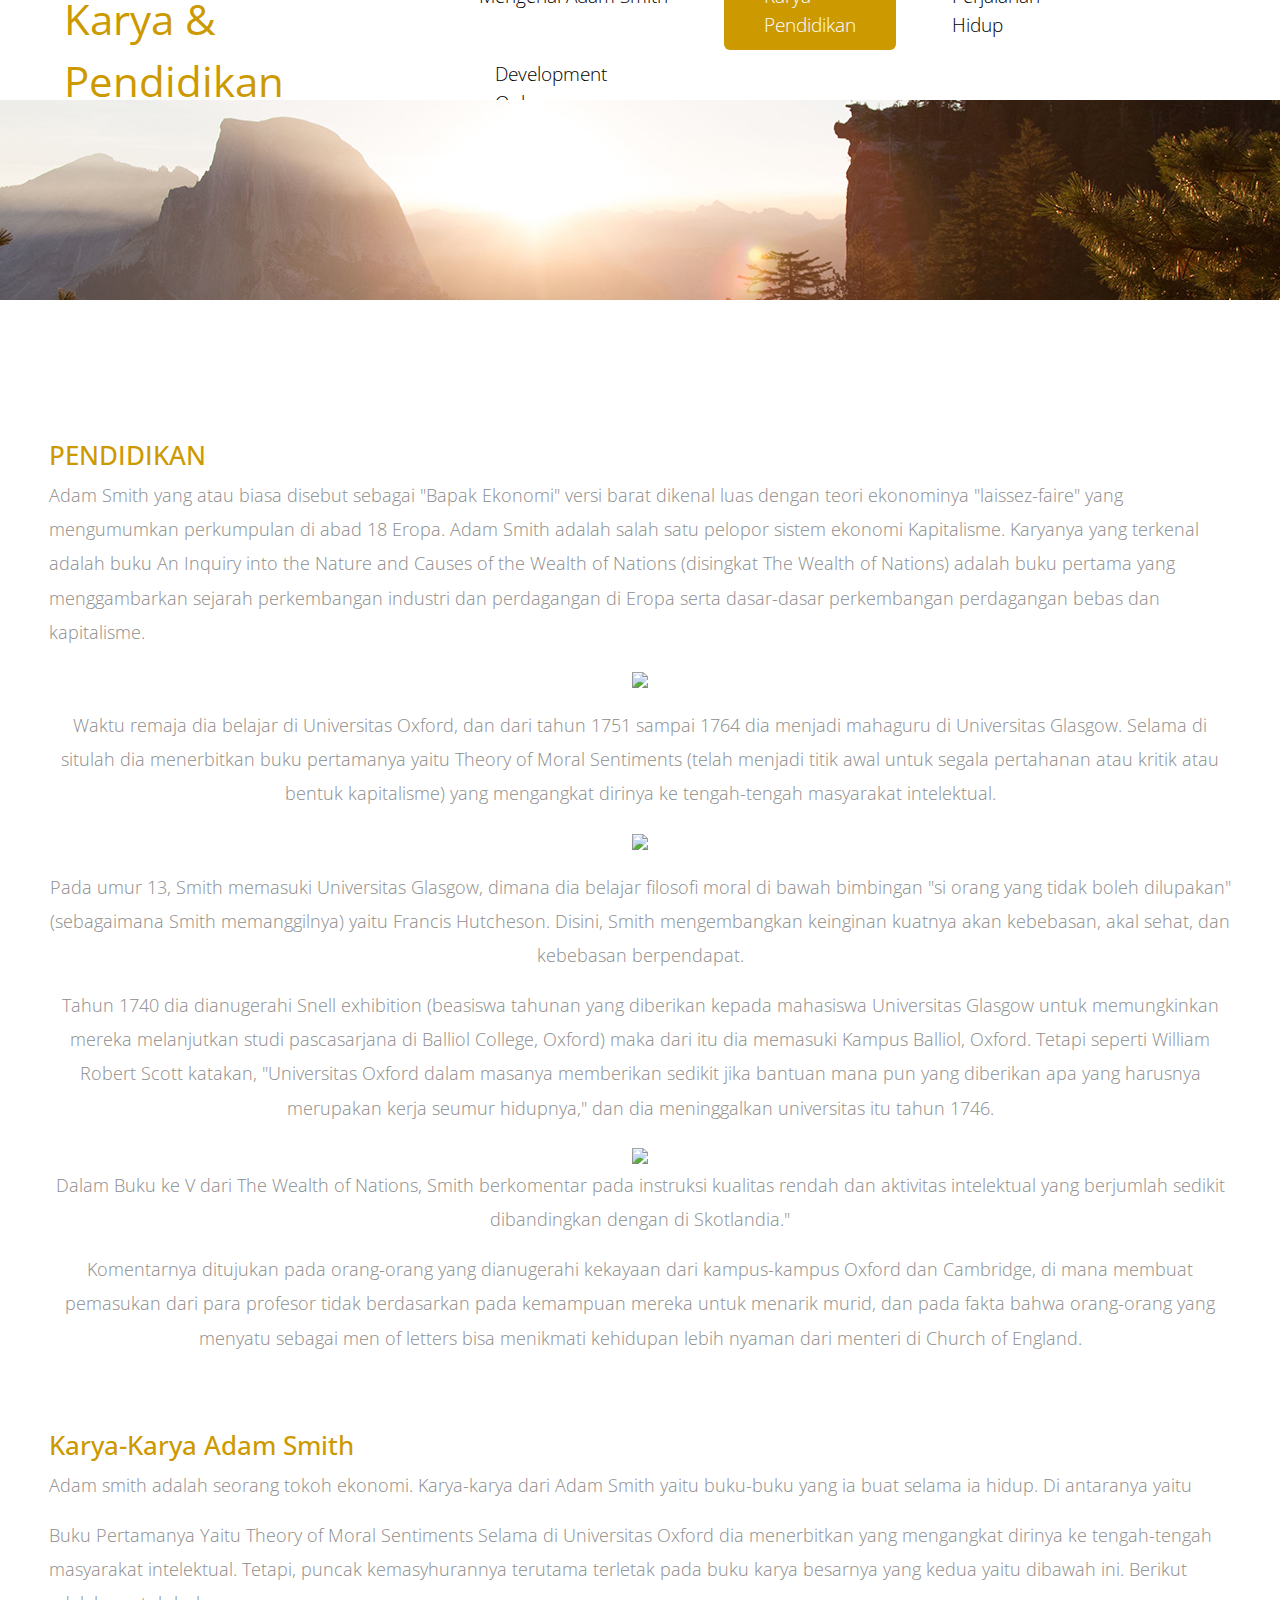
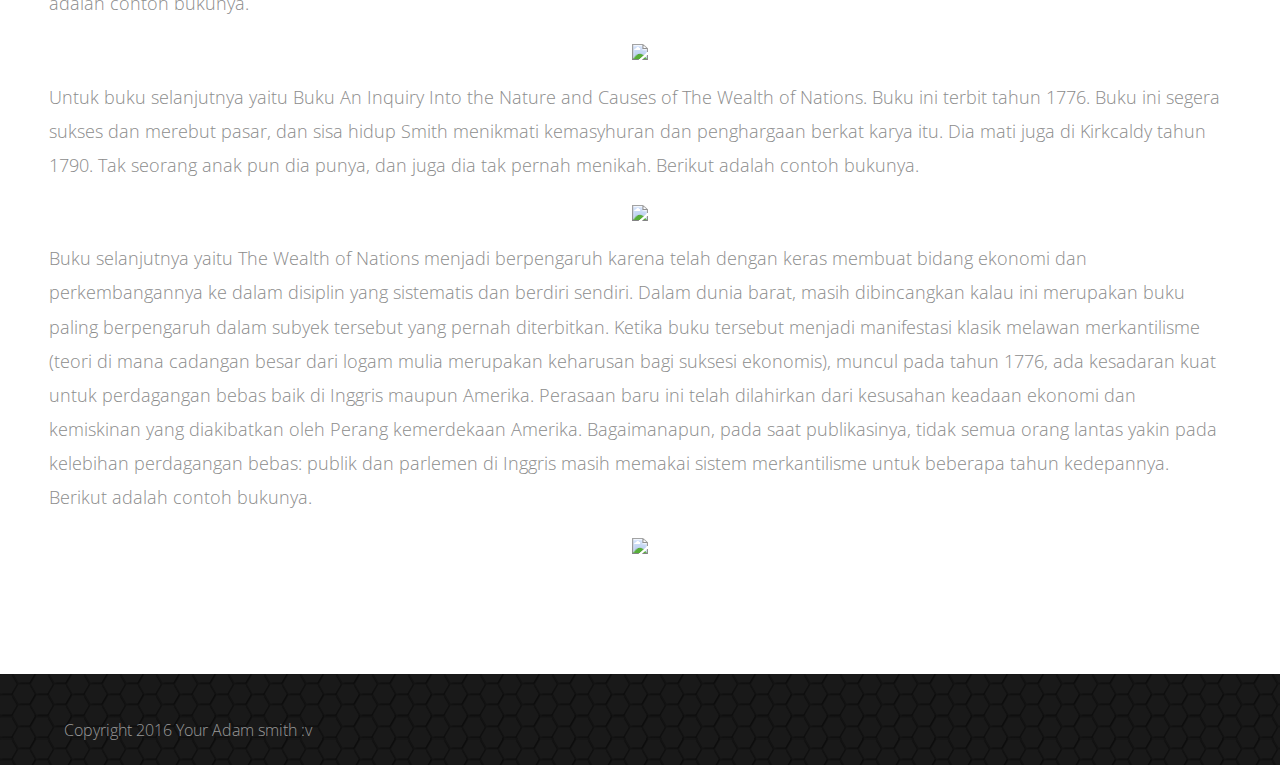
==== about.html @ 4d92d303 "Update about.html" ====
﻿<!DOCTYPE html>
<html>
<head>
    <meta charset="utf-8">
    <meta http-equiv="X-UA-Compatible" content="IE=edge">
    <meta name="viewport" content="width=device-width, initial-scale=1">

    <title>Adam Smith - Karya Pendidikan </title>
<!--
Classic Template
http://www.templatemo.com/tm-488-classic
-->
    <!-- load stylesheets -->
    <link rel="stylesheet" href="https://fonts.googleapis.com/css?family=Open+Sans:300,400">  <!-- Google web font "Open Sans" -->
    <link rel="stylesheet" href="css/bootstrap.min.css">                                      <!-- Bootstrap style -->
    <link rel="stylesheet" href="css/templatemo-style.css">                                   <!-- Templatemo style -->

    <!-- HTML5 shim and Respond.js for IE8 support of HTML5 elements and media queries -->
    <!-- WARNING: Respond.js doesn't work if you view the page via file:// -->
        <!--[if lt IE 9]>
          <script src="https://oss.maxcdn.com/html5shiv/3.7.2/html5shiv.min.js"></script>
          <script src="https://oss.maxcdn.com/respond/1.4.2/respond.min.js"></script>
          <![endif]-->
</head>

    <body>
       
        <div class="tm-header">
            <div class="container-fluid">
                <div class="tm-header-inner">
                    <a href="#" class="navbar-brand tm-site-name">Karya & Pendidikan</a>
                    
                    <!-- navbar -->
                    <nav class="navbar tm-main-nav">

                        <button class="navbar-toggler hidden-md-up" type="button" data-toggle="collapse" data-target="#tmNavbar">
                            &#9776;
                        </button>
                        
                        <div class="collapse navbar-toggleable-sm" id="tmNavbar">
                            <ul class="nav navbar-nav">
                                <li class="nav-item">
                                    <a href="index.html" class="nav-link">Mengenal Adam Smith</a>
                                </li>
                                <li class="nav-item active">
                                    <a href="about.html" class="nav-link">Karya <br> Pendidikan</a>
                                </li>
                                <li class="nav-item">
                                    <a href="blog.html" class="nav-link">Perjalanan <br> Hidup</a>
                                </li>
                                <li class="nav-item">
                                    <a href="contact.html" class="nav-link">Development <br> Only</a>
                                </li>
                            </ul>                        
                        </div>
                        
                    </nav>  

                </div>                                  
            </div>            
        </div>

        <div class="tm-about-img-container">
            
        </div>

        <section class="tm-section">
            <div class="container-fluid">
                <div class="row tm-2-rows-sm-swap">
                    <div class="col-xs-12 col-sm-12 col-md-4 col-lg-3 col-xl-3 tm-2-rows-sm-down-2">
                        
                        

                    </div>

                    <div class="row tm-margin-t-mid">
			 <div class="col-xs-12">
                        <h3 class="tm-gold-text">PENDIDIKAN</h3>
                        <p> Adam Smith yang atau biasa disebut sebagai "Bapak Ekonomi" versi barat dikenal luas dengan teori ekonominya "laissez-faire" yang mengumumkan perkumpulan di abad 18 Eropa. Adam Smith adalah salah satu pelopor sistem ekonomi Kapitalisme. Karyanya yang terkenal adalah buku An Inquiry into the Nature and Causes of the Wealth of Nations (disingkat The Wealth of Nations) adalah buku pertama yang menggambarkan sejarah perkembangan industri dan perdagangan di Eropa serta dasar-dasar perkembangan perdagangan bebas dan kapitalisme.
	<p><center><img src="https://images-na.ssl-images-amazon.com/images/I/519BQXYDX7L._SX316_BO1,204,203,200_.jpg" widht="350" height="350" /></p>
  <p> Waktu remaja dia belajar di Universitas Oxford, dan dari tahun 1751 sampai 1764 dia menjadi mahaguru di Universitas Glasgow. Selama di situlah dia menerbitkan buku pertamanya yaitu Theory of Moral Sentiments (telah menjadi titik awal untuk segala pertahanan atau kritik atau bentuk kapitalisme) yang mengangkat dirinya ke tengah-tengah masyarakat intelektual. </p>
	<p><center><img src="http://www.daftarperguruantinggi.com/wp-content/uploads/2018/06/Oxfordd.jpg" widht="350" height="350" /></p>
  <p>Pada umur 13, Smith memasuki Universitas Glasgow, dimana dia belajar filosofi moral di bawah bimbingan "si orang yang tidak boleh dilupakan" (sebagaimana Smith memanggilnya) yaitu Francis Hutcheson. Disini, Smith mengembangkan keinginan kuatnya akan kebebasan, akal sehat, dan kebebasan berpendapat.</p>

  <p>Tahun 1740 dia dianugerahi Snell exhibition (beasiswa tahunan yang diberikan kepada mahasiswa Universitas Glasgow untuk memungkinkan mereka melanjutkan studi pascasarjana di Balliol College, Oxford) maka dari itu dia memasuki Kampus Balliol, Oxford. Tetapi seperti William Robert Scott katakan, "Universitas Oxford dalam masanya memberikan sedikit jika bantuan mana pun yang diberikan apa yang harusnya merupakan kerja seumur hidupnya," dan dia meninggalkan universitas itu tahun 1746.</p>
	<p><center><img src="https://konsultanstudi.files.wordpress.com/2014/11/university_glasgow1.jpg" widht="350" height="350" />
  <p>Dalam Buku ke V dari The Wealth of Nations, Smith berkomentar pada instruksi kualitas rendah dan aktivitas intelektual yang berjumlah sedikit dibandingkan dengan di Skotlandia." </p>

  <p> Komentarnya ditujukan pada orang-orang yang dianugerahi kekayaan dari kampus-kampus Oxford dan Cambridge, di mana membuat pemasukan dari para profesor tidak berdasarkan pada kemampuan mereka untuk menarik murid, dan pada fakta bahwa orang-orang yang menyatu sebagai men of letters bisa menikmati kehidupan lebih nyaman dari menteri di Church of England. </p>
  
                    </div>
                </div>
                
                <div class="row tm-margin-t-mid">
                    <div class="col-xs-12">
                        <h3 class="tm-gold-text">Karya-Karya Adam Smith</h3>
                        <p> Adam smith adalah seorang tokoh ekonomi. Karya-karya dari Adam Smith yaitu buku-buku yang ia buat selama ia hidup. Di antaranya yaitu</p>
                        <p>Buku Pertamanya Yaitu Theory of Moral Sentiments Selama di Universitas Oxford dia menerbitkan yang mengangkat dirinya ke tengah-tengah masyarakat intelektual. Tetapi, puncak kemasyhurannya terutama terletak pada buku karya besarnya yang kedua yaitu dibawah ini.
                         Berikut adalah contoh bukunya. <center><img src="https://raw.githubusercontent.com/SMAKBO/tugas-labkom-2019-xi-4-adam-smith/master/Theory%20of%20Moral%20Sentiments.jpg" widht="350" height="350" /></center> </p>
                        <p> Untuk buku selanjutnya yaitu Buku An Inquiry Into the Nature and Causes of The Wealth of Nations. Buku ini terbit tahun 1776. Buku ini segera sukses dan merebut pasar, dan sisa hidup Smith menikmati kemasyhuran dan penghargaan berkat karya itu. 
                            Dia mati juga di Kirkcaldy tahun 1790. Tak seorang anak pun dia punya, dan juga dia tak pernah menikah.  Berikut adalah contoh bukunya.
				<center><a href="http://www.gutenberg.org/files/3300/3300-h/3300-h.htm"><img src="https://github.com/SMAKBO/tugas-labkom-2019-xi-4-adam-smith/blob/master/aninquiry.jpg?raw=true" widht="350" height="350" /></a></center> </p>
			<p> Buku selanjutnya yaitu The Wealth of Nations menjadi berpengaruh karena telah dengan keras membuat bidang ekonomi dan perkembangannya ke dalam disiplin yang sistematis dan berdiri sendiri. Dalam dunia barat, masih dibincangkan kalau ini merupakan buku paling 
			berpengaruh dalam subyek tersebut yang pernah diterbitkan. Ketika buku tersebut menjadi manifestasi klasik melawan merkantilisme (teori di mana cadangan besar dari logam mulia merupakan keharusan bagi suksesi ekonomis), muncul pada tahun 1776, ada kesadaran
			kuat untuk perdagangan bebas baik di Inggris maupun Amerika. Perasaan baru ini telah dilahirkan dari kesusahan keadaan ekonomi dan kemiskinan yang diakibatkan oleh Perang kemerdekaan Amerika. Bagaimanapun, pada saat publikasinya, tidak semua orang lantas yakin 
			pada kelebihan perdagangan bebas: publik dan parlemen di Inggris masih memakai sistem merkantilisme untuk beberapa tahun kedepannya. Berikut adalah contoh bukunya.
                        <center><a href="http://www.gutenberg.org/files/3300/3300-h/3300-h.htm"><img src="https://github.com/SMAKBO/tugas-labkom-2019-xi-4-adam-smith/blob/master/The%20wealth%20of%20nations.jpg?raw=true" widht="350" height="350" /></a></center> </p>
				
                        
                    </div>
                </div>

                

                

            </div>
        </section>
        
        <footer class="tm-footer">
            <div class="container-fluid">
                <div class="row">
                    
                    <div class="col-xs-12 col-sm-6 col-md-6 col-lg-3 col-xl-3">
                        
                        <div class="tm-footer-content-box">
                            
                        </div>
                                                
                    </div>

                    <div class="col-xs-12 col-sm-6 col-md-6 col-lg-3 col-xl-3">
                        <div class="tm-footer-content-box tm-footer-links-container">
                        
                        

                        </div>
                        
                    </div>

                    <!-- Add the extra clearfix for only the required viewport 
                        http://stackoverflow.com/questions/24590222/bootstrap-3-grid-with-different-height-in-each-item-is-it-solvable-using-only
                    -->
                    <div class="clearfix hidden-lg-up"></div>
                                        
                </div>

                <div class="row">
                    <div class="col-xs-12 tm-copyright-col">
                        <p class="tm-copyright-text">Copyright 2016 Your Adam smith :v</p>
                    </div>
                </div>
            </div>
        </footer>

        <!-- load JS files -->
        <script src="js/jquery-1.11.3.min.js"></script>             <!-- jQuery (https://jquery.com/download/) -->
        <script src="https://www.atlasestateagents.co.uk/javascript/tether.min.js"></script> <!-- Tether for Bootstrap, http://stackoverflow.com/questions/34567939/how-to-fix-the-error-error-bootstrap-tooltips-require-tether-http-github-h --> 
        <script src="js/bootstrap.min.js"></script>                 <!-- Bootstrap (http://v4-alpha.getbootstrap.com/) -->
       
</body>
</html>
---- css/templatemo-style.css ----
/* 

Classic Template

http://www.templatemo.com/tm-488-classic

-----------------------------*/

body {
	color: #8c8c8c;
	font-family: 'Open Sans', Helvetica, Arial, sans-serif;
	font-size: 18px;
	font-weight: 300;
	overflow-x: hidden;
}

a, button { transition: all 0.3s ease; }
a:hover,
a:focus {
	text-decoration: none;
	outline: none;
}

h2 { font-size: 2.2rem; }
.tm-thin-font { font-weight: 300; }

.container-fluid {
	margin-left: auto;
	margin-right: auto;
	max-width: 1500px;
	overflow-x: hidden;
}

@media (max-width: 1390px) {
	.container-fluid {
		padding-left: 5%;
		padding-right: 5%;
	}
}

.tm-header-inner {
	display: -webkit-flex;
	display: -ms-flexbox;
	display: flex;
	-webkit-align-items: center;
	    -ms-flex-align: center;
	        align-items: center;
	-webkit-justify-content: space-between;
	    -ms-flex-pack: justify;
	        justify-content: space-between;
	height: 100px;
}

.tm-site-name {
	color: #cc9900;
	display: block;
	font-size: 2.6rem;
	font-weight: 400;
}

.tm-main-nav { font-size: 1.2rem; }

.navbar-nav .nav-link {
	border-radius: 6px;
	color: black;
	padding: 10px 40px;
}

.nav-item.active .nav-link,
.nav-link:hover,
.nav-link:focus {
	color: white;
	background-color: #cc9900;

}

.tm-gold-text { color: #cc9900; }

.tm-section {
	padding-top: 80px;
	padding-bottom: 100px;
}

.tm-home-img-container {
	background-image: url('../img/tm-home-img.jpg');
	background-size: auto;
	background-position: center;
	background-repeat: no-repeat;
	height: 500px;
}

.tm-about-img-container { background-image: url('../img/tm-about-img.jpg');	}
.tm-blog-img-container { background-image: url('../img/tm-blog-img.jpg'); }
.tm-contact-img-container { background-image: url('../img/tm-contact-img.jpg'); }

.tm-about-img-container,
.tm-blog-img-container,
.tm-contact-img-container {
	background-size: auto 200px;
	background-position: center;
	background-repeat: no-repeat;
	height: 200px;
}

.tm-title {
	margin-bottom: 1rem;
	line-height: 1.4;
}

.tm-subtitle {
	font-size: 1.4rem;
	max-width: 800px;
	margin: 0 auto 80px;
}

.tm-content-box {
	max-width: 310px;
	margin: 0 auto;
}

h3 { font-size: 1.65rem; }
h4 { 
	font-size: 1.4rem;
	line-height: 1.6;
}

.tm-btn {
	color: white;
	background-color: #cc9900;
	border: none;
	border-radius: 5px;
	display: inline-block;
	padding: 10px 30px;
}

.tm-btn:hover,
.tm-btn:focus {
	background-color: #906E09;
	color: white;
	outline: none;
}

.tm-btn-gray { background-color: #666666; }
.tm-btn-gray:hover,
.tm-btn-gray:focus {
	background-color: #515050;	
}

.tm-margin-b-15 { margin-bottom: 15px; }
.tm-margin-b-20 { margin-bottom: 20px; }
.tm-margin-b-30 { margin-bottom: 30px; }
.tm-margin-b-40 { margin-bottom: 40px; }
.tm-margin-t-big { margin-top: 90px; }
.tm-margin-t-mid { margin-top: 60px; }
.tm-margin-t-small { margin-top: 30px; }

.tm-text-link { 
	color: #006699; 
	line-height: 2.8;
	text-decoration: underline;
}
.tm-overflow-auto { overflow: auto; }
.tm-small-font { font-size: 1rem; }
.tm-related-post { margin-bottom: 40px; }
.tm-related-post:last-child { margin-bottom: 0; }
.media-left { padding-right: 25px; }
.media-body {
	border-bottom: 1px solid #ccc;
	padding-bottom: 25px;
}

.tm-media-description { margin-bottom: 0; }

.tm-2-col-right { padding-left: 20px; }

.tm-footer {
	color: #c6c6c6;
	background-color: #191919;
	background-image: url('../img/classic-pattern-bg.png');
	font-size: 1rem;
	padding-top: 40px;
	padding-bottom: 20px;
}

.tm-footer-links-container { padding-left: 10px; }

.tm-footer-link {
	color: #CCCC66;
	line-height: 2.8;
	text-decoration: underline;
}

.tm-footer-link:hover,
.tm-footer-link:focus {
	color: #CCCC66;
	text-decoration: none;
}
.tm-footer-thumbnail { margin-bottom: 5px; }

.tm-copyright-text { 
	color: #999999; 
	margin-bottom: 0;
}

hr { border-top: 1px solid #CCCCCC; }
p { line-height: 1.9; }

.tm-gray-bg { 
	background-color: #CCCCCC; 
	color: black;
	padding: 30px 20px 20px;
}
.tm-footer-content-box-title { margin-bottom: 30px; }

.tm-img-post { margin-bottom: 30px; }

.tm-aside-r { padding-left: 30px; }

.form-control {
	border-radius: 0;
	font-size: 1.1rem;
	padding: 0.75rem 1rem;
}

.form-control:focus { border-color: #CC9900; }

.tm-form-description { margin-top: 30px; }
.tm-contact-form { padding-top: 20px; }

#google-map {
    height: 333px;
    width: 100%;
    margin-top: 40px;
}

.tm-contact-right { padding-left: 30px; }
.tm-p-small { font-size: 1rem; }

@media (max-width: 1199px) {
	.tm-2-col-left { padding-right: 0; }
	.tm-2-col-right { padding-left: 0; }
	.tm-text-link {
		line-height: 2.2;
	}
	.container-fluid {
		padding-left: 4%;
		padding-right: 4%;
	}
}

@media (max-width: 991px){

	.tm-home-img-container {
		background:none;
		height: auto;
	}

	.tm-subtitle { margin-bottom: 40px; }
	
	#tmNavbar .navbar-nav .nav-link { padding: 10px 25px; }
	.media { max-width: 240px; }
	.media-left {
		display: block;
		margin-bottom: 20px;
	}

	.tm-content-box { margin-bottom: 50px; }
	.tm-text-link { line-height: 2.4; }

	.tm-section {
	    padding-top: 50px;
	    padding-bottom: 60px;
	}

	.tm-2-col-left, .tm-2-col-right { 
		margin: 0 auto;
		max-width: 660px; 
	}
	
	.tm-margin-t-big { margin-top: 30px; }
	.media { max-width: 100%; }
	.media-left {
		display: table-cell;
		margin-bottom: 0;
	}

	.tm-footer-content-box { margin-bottom: 40px; }

	.tm-2-rows-md-swap {
		display: -webkit-flex;
		display: -ms-flexbox;
		display: flex;
		-webkit-flex-direction: column;
		    -ms-flex-direction: column;
		        flex-direction: column;
	}

	.tm-2-rows-md-down-1 {
		-webkit-order: 1;
		    -ms-flex-order: 1;
		        order: 1;		
	}
	.tm-2-rows-md-down-2 {
		-webkit-order: 2;
		    -ms-flex-order: 2;
		        order: 2;
		margin-bottom: 0;
		margin-top: 30px;		
	}

	.tm-contact-right { 
		padding-left: 15px; 
		padding-top: 40px;
	}
}

@media (max-width: 897px) {
	.tm-btn {
		padding: 10px 15px;
		font-size: 1rem;
	}
}

@media (max-width: 767px) {
	.tm-main-nav {
		position: fixed;
		right: 0;
		top: 21px;
		z-index: 1000;
	}
	#tmNavbar .navbar-nav .nav-item { float: none; }
	#tmNavbar .navbar-nav .nav-link { padding: 10px 35px; }
	#tmNavbar {
		background: white; 
		border-radius: 6px;
	}
	#tmNavbar .navbar-nav .nav-item+.nav-item { margin-left: 0; }
	.navbar-toggler {
		background: white;
		border-color: #cc9900;
		color: #cc9900;
		display: block;
		margin-left: auto;
		margin-right: 0;
	}
	.navbar-toggler:focus { outline: none; }
	.tm-content-box { margin-bottom: 50px; }
	
	.tm-2-col-left {
		padding-right: 0;
		max-width: 660px;
	}

	.tm-2-col-right { padding-left: 0; }
	.tm-margin-b-40 { margin-bottom: 25px; }
	
	.tm-copyright-text { padding-top: 0; }
	.tm-gray-bg { padding: 20px 20px 10px; }
	.tm-footer { padding-bottom: 15px; }

	.tm-2-rows-sm-swap {
		display: -webkit-flex;
		display: -ms-flexbox;
		display: flex;
		-webkit-flex-direction: column;
		    -ms-flex-direction: column;
		        flex-direction: column;
	}

	.tm-2-rows-sm-down-1 {
		-webkit-order: 1;
		    -ms-flex-order: 1;
		        order: 1;		
	}
	.tm-2-rows-sm-down-2 {
		-webkit-order: 2;
		    -ms-flex-order: 2;
		        order: 2;
		margin-bottom: 0;
		margin-top: 30px;		
	}

	.tm-sm-m-b { margin-bottom: 20px; }
	.tm-aside-r { padding-left: 15px; }
	.tm-aside-container {
		max-width: 310px;
		margin: 0 auto;
	}

	.tm-blog-post {	padding-bottom: 10px; }
	.tm-content-box-contact {
		margin-top: 40px;
		margin-bottom: 0;
	}

	.tm-contact-row-related-posts {	margin-top: 40px; }
}

@media (max-width: 543px) {
	.tm-footer-links-container { padding-left: 0; }
	.tm-xs-m-t { margin-top: 20px; }
	.tm-btn { padding: 10px 30px; }
}

@media(max-width: 510px) {
	.media { max-width: 240px; }
	.media-left {
		display: block;
		margin-bottom: 20px;
	}
		
	.tm-section {
		padding-top: 10%;
		padding-bottom: 10%;
	}

	.tm-subtitle { margin-bottom: 20px; }
	.tm-margin-b-40 { margin-bottom: 15px; }
	.tm-content-box { margin-bottom: 40px; }
	.tm-margin-t-mid { margin-top: 30px; }
	.tm-footer-content-box { margin-bottom: 40px; }
	.tm-footer-content-box-title { margin-bottom: 15px; }
	#google-map { margin-top: 25px; }
	.tm-map-section { margin-top: 50px; }

	.tm-contact-related-posts-container {
		max-width: 240px;
		margin-left: auto;
		margin-right: auto;
	}
}
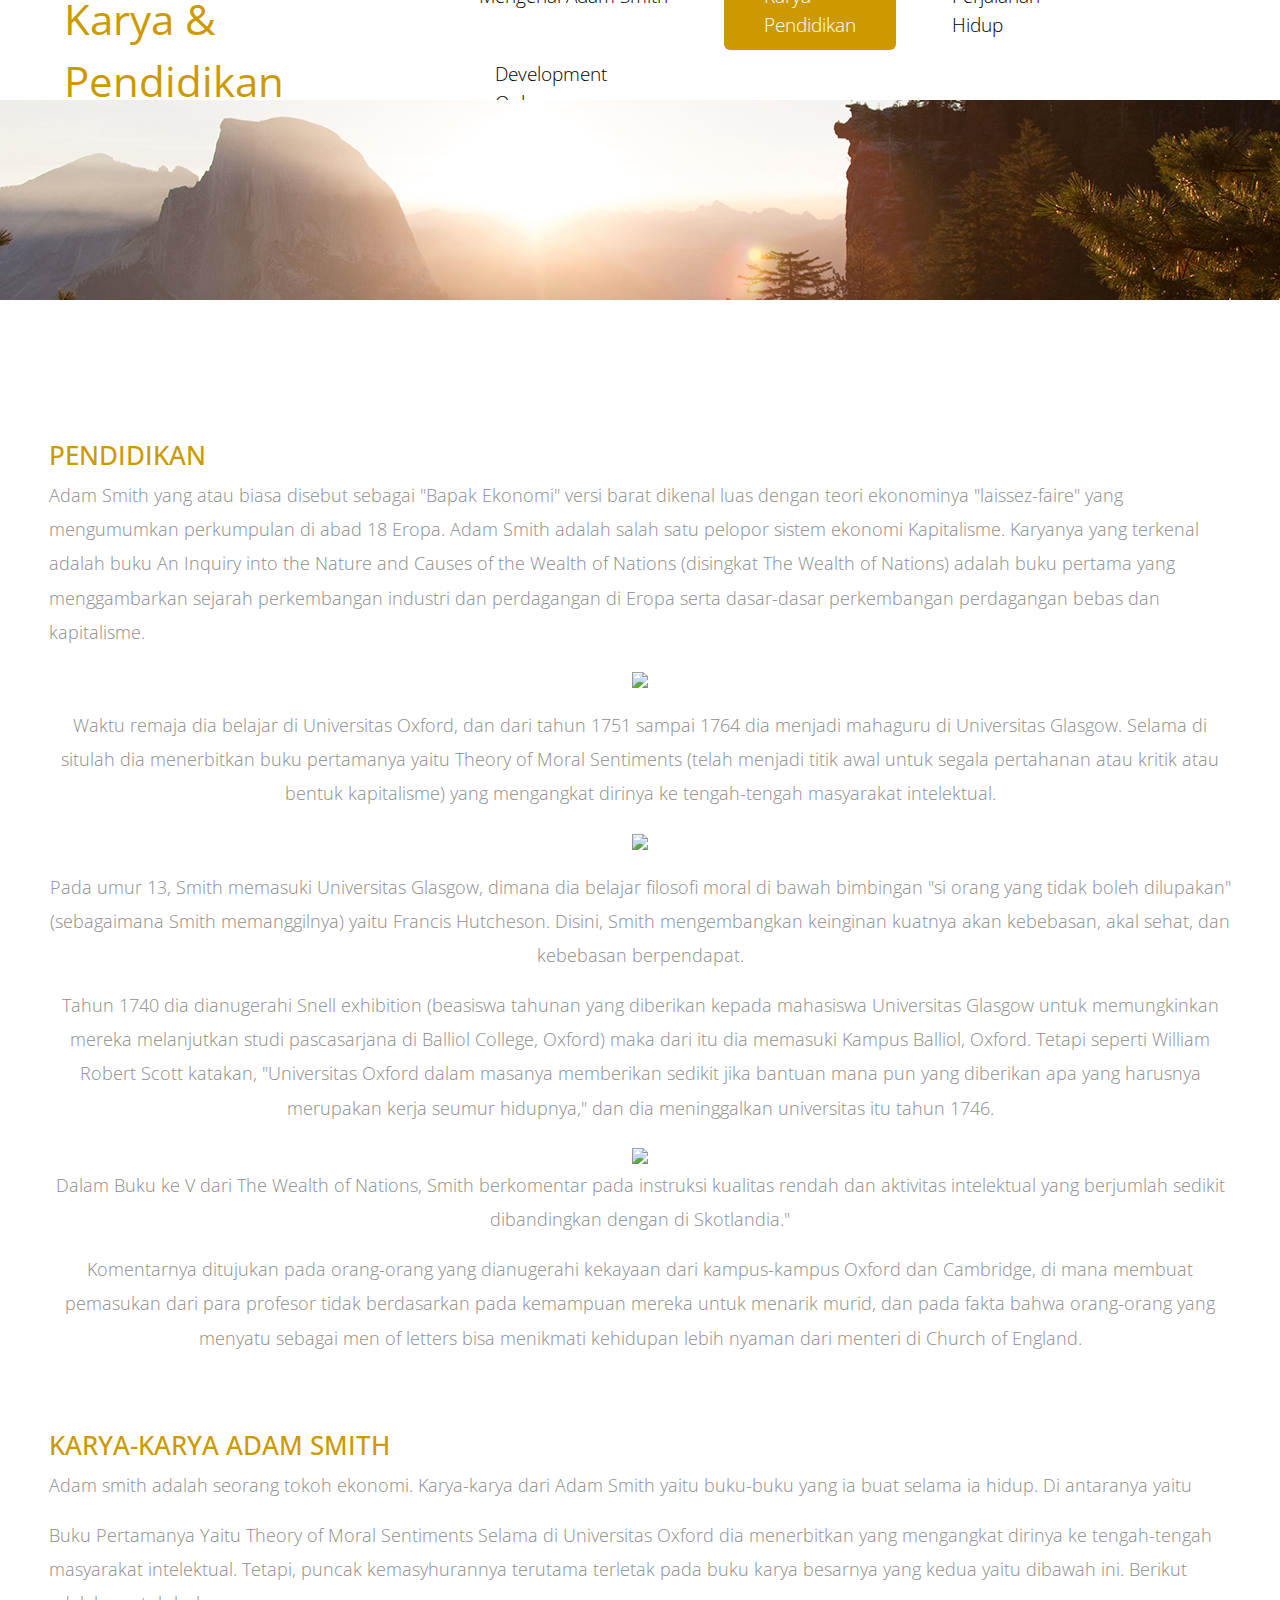
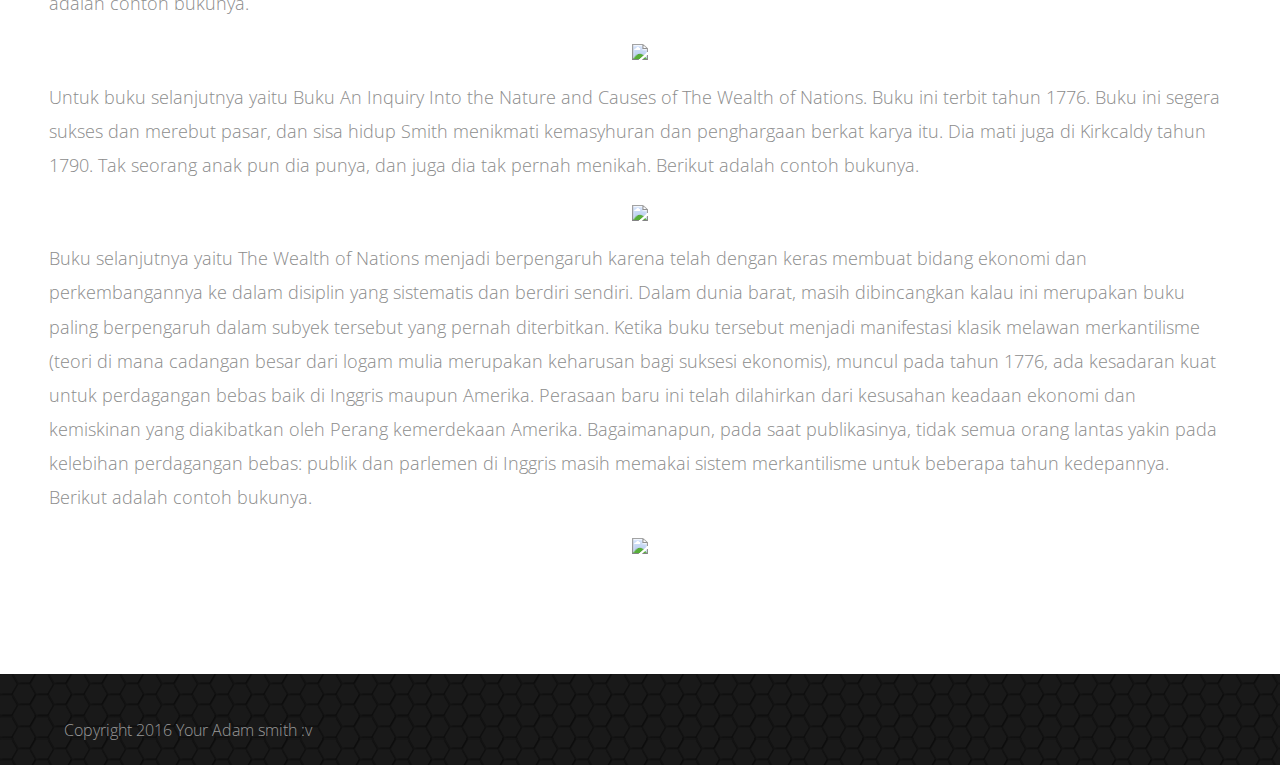
==== commit 739748a4: "Update about.html" ====
--- a/about.html
+++ b/about.html
@@ -93,7 +93,7 @@
                 
                 <div class="row tm-margin-t-mid">
                     <div class="col-xs-12">
-                        <h3 class="tm-gold-text">Karya-Karya Adam Smith</h3>
+                        <h3 class="tm-gold-text">KARYA-KARYA ADAM SMITH</h3>
                         <p> Adam smith adalah seorang tokoh ekonomi. Karya-karya dari Adam Smith yaitu buku-buku yang ia buat selama ia hidup. Di antaranya yaitu</p>
                         <p>Buku Pertamanya Yaitu Theory of Moral Sentiments Selama di Universitas Oxford dia menerbitkan yang mengangkat dirinya ke tengah-tengah masyarakat intelektual. Tetapi, puncak kemasyhurannya terutama terletak pada buku karya besarnya yang kedua yaitu dibawah ini.
                          Berikut adalah contoh bukunya. <center><img src="https://raw.githubusercontent.com/SMAKBO/tugas-labkom-2019-xi-4-adam-smith/master/Theory%20of%20Moral%20Sentiments.jpg" widht="350" height="350" /></center> </p>
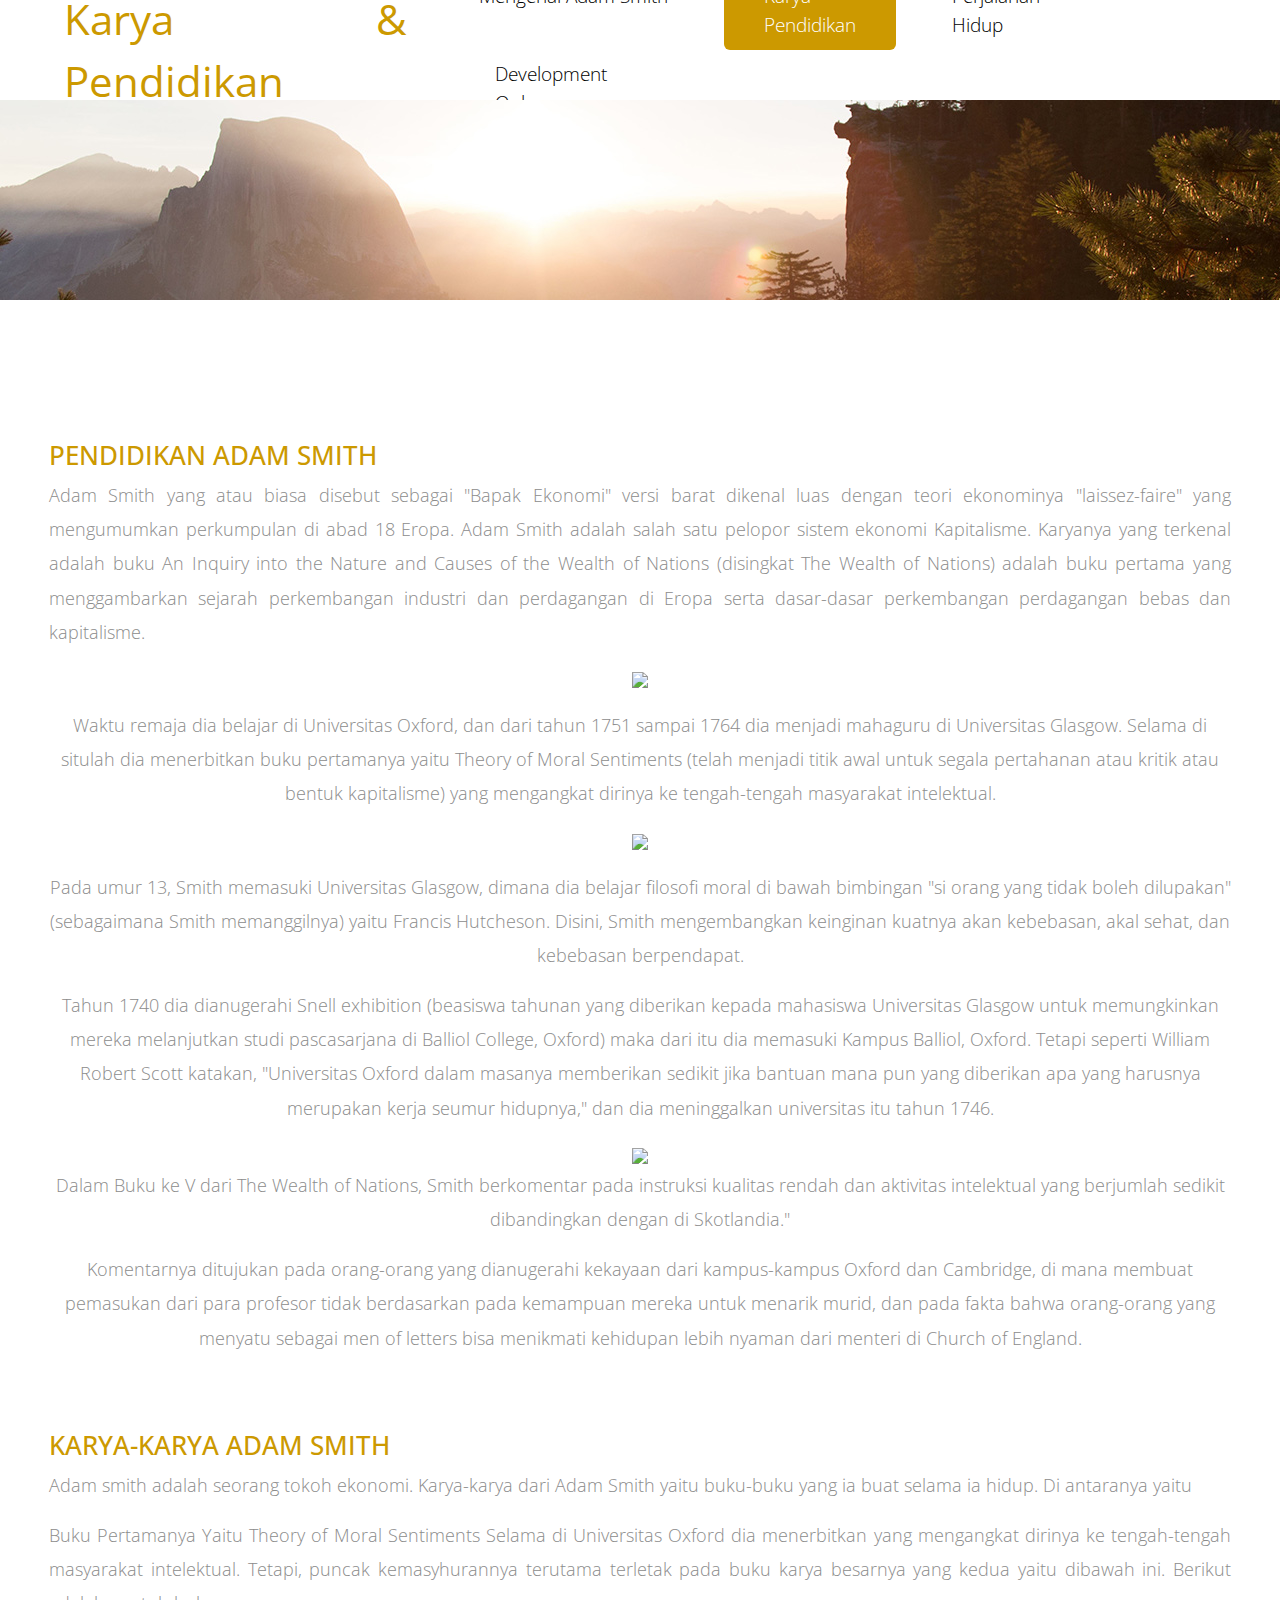
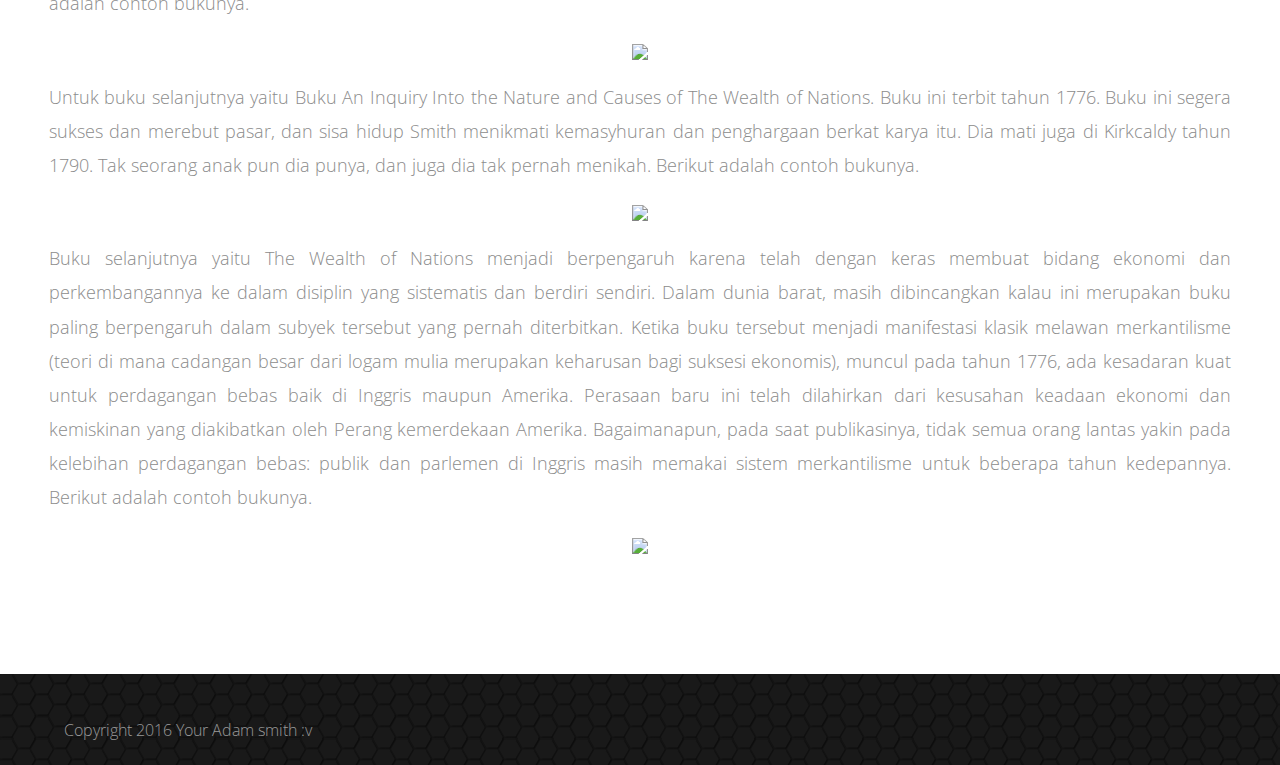
==== commit 36152eaa: "Update about.html" ====
--- a/about.html
+++ b/about.html
@@ -75,7 +75,7 @@
 
                     <div class="row tm-margin-t-mid">
 			 <div class="col-xs-12">
-                        <h3 class="tm-gold-text">PENDIDIKAN</h3>
+                        <h3 class="tm-gold-text">PENDIDIKAN ADAM SMITH</h3>
                         <p> Adam Smith yang atau biasa disebut sebagai "Bapak Ekonomi" versi barat dikenal luas dengan teori ekonominya "laissez-faire" yang mengumumkan perkumpulan di abad 18 Eropa. Adam Smith adalah salah satu pelopor sistem ekonomi Kapitalisme. Karyanya yang terkenal adalah buku An Inquiry into the Nature and Causes of the Wealth of Nations (disingkat The Wealth of Nations) adalah buku pertama yang menggambarkan sejarah perkembangan industri dan perdagangan di Eropa serta dasar-dasar perkembangan perdagangan bebas dan kapitalisme.
 	<p><center><img src="https://images-na.ssl-images-amazon.com/images/I/519BQXYDX7L._SX316_BO1,204,203,200_.jpg" widht="350" height="350" /></p>
   <p> Waktu remaja dia belajar di Universitas Oxford, dan dari tahun 1751 sampai 1764 dia menjadi mahaguru di Universitas Glasgow. Selama di situlah dia menerbitkan buku pertamanya yaitu Theory of Moral Sentiments (telah menjadi titik awal untuk segala pertahanan atau kritik atau bentuk kapitalisme) yang mengangkat dirinya ke tengah-tengah masyarakat intelektual. </p>
--- a/css/templatemo-style.css
+++ b/css/templatemo-style.css
@@ -12,6 +12,7 @@
 	font-size: 18px;
 	font-weight: 300;
 	overflow-x: hidden;
+	text-align: justify;
 }
 
 a, button { transition: all 0.3s ease; }
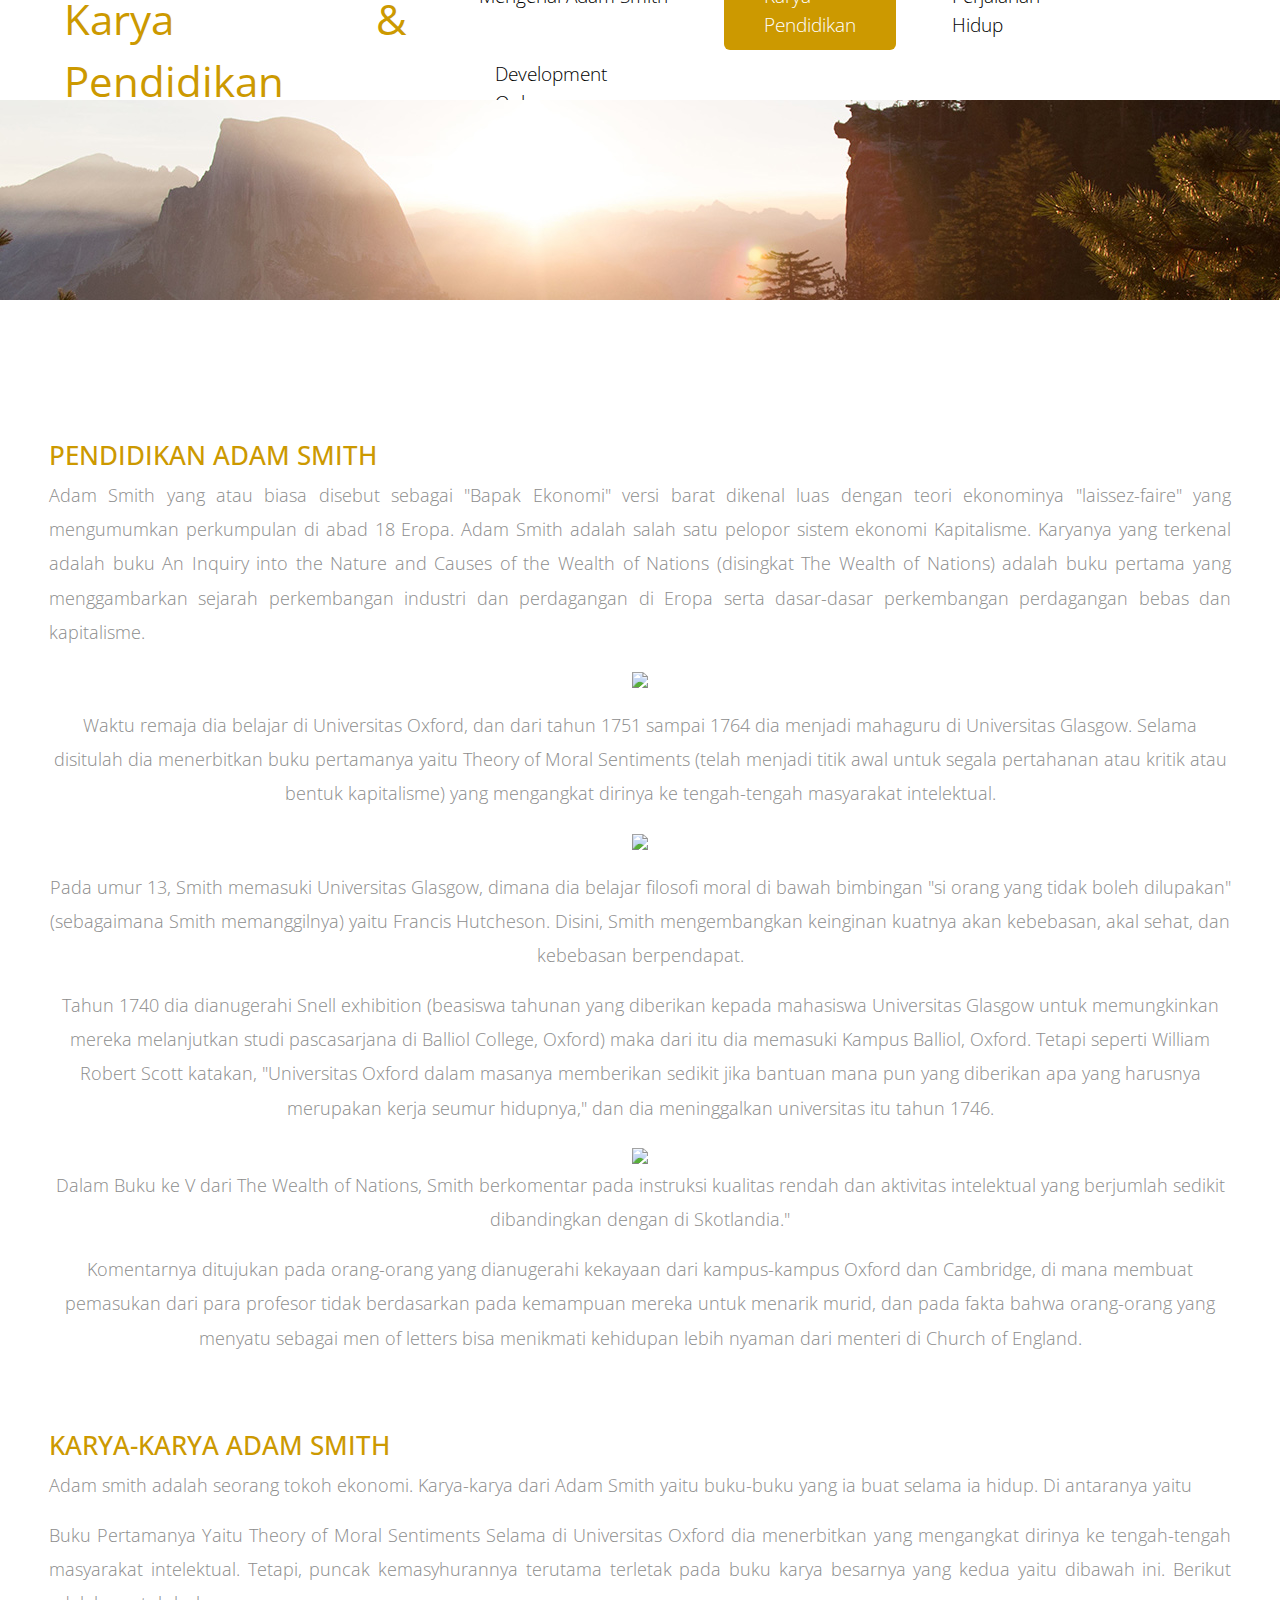
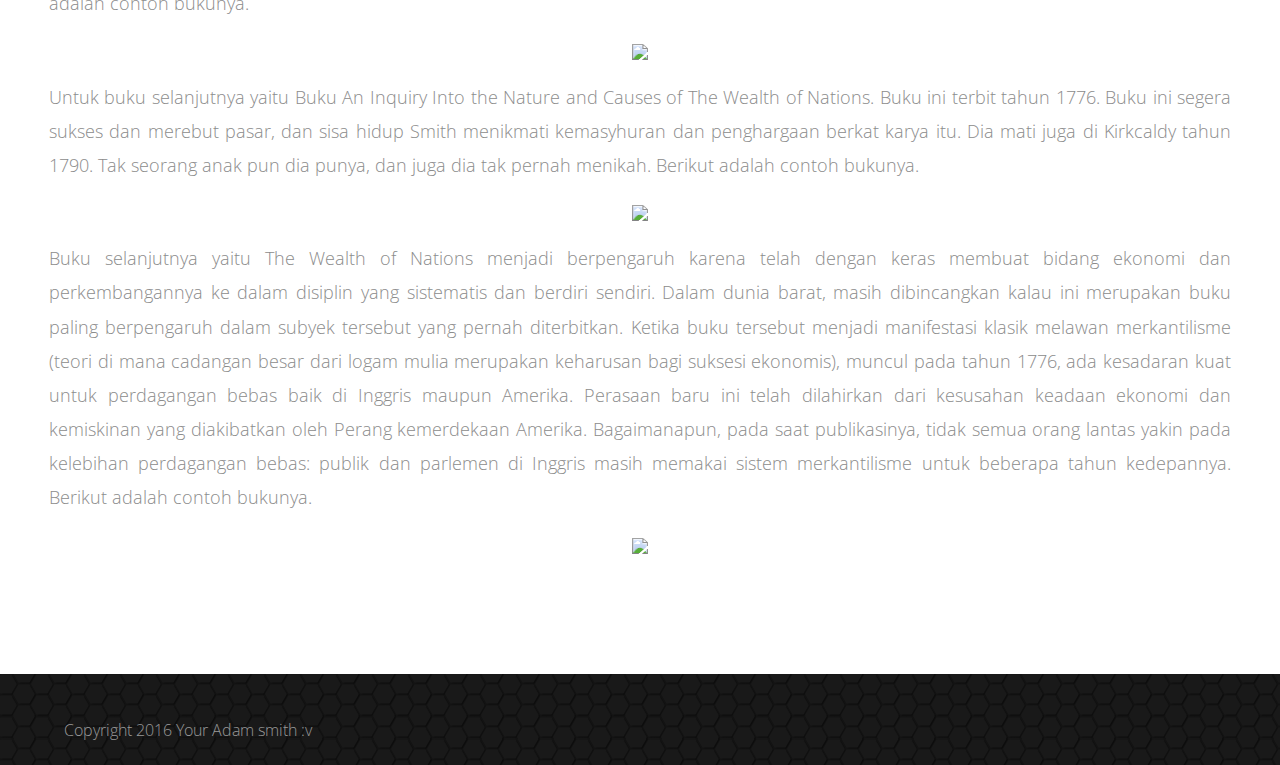
==== commit 981b7c6d: "Update about.html" ====
--- a/about.html
+++ b/about.html
@@ -78,7 +78,7 @@
                         <h3 class="tm-gold-text">PENDIDIKAN ADAM SMITH</h3>
                         <p> Adam Smith yang atau biasa disebut sebagai "Bapak Ekonomi" versi barat dikenal luas dengan teori ekonominya "laissez-faire" yang mengumumkan perkumpulan di abad 18 Eropa. Adam Smith adalah salah satu pelopor sistem ekonomi Kapitalisme. Karyanya yang terkenal adalah buku An Inquiry into the Nature and Causes of the Wealth of Nations (disingkat The Wealth of Nations) adalah buku pertama yang menggambarkan sejarah perkembangan industri dan perdagangan di Eropa serta dasar-dasar perkembangan perdagangan bebas dan kapitalisme.
 	<p><center><img src="https://images-na.ssl-images-amazon.com/images/I/519BQXYDX7L._SX316_BO1,204,203,200_.jpg" widht="350" height="350" /></p>
-  <p> Waktu remaja dia belajar di Universitas Oxford, dan dari tahun 1751 sampai 1764 dia menjadi mahaguru di Universitas Glasgow. Selama di situlah dia menerbitkan buku pertamanya yaitu Theory of Moral Sentiments (telah menjadi titik awal untuk segala pertahanan atau kritik atau bentuk kapitalisme) yang mengangkat dirinya ke tengah-tengah masyarakat intelektual. </p>
+  <p> Waktu remaja dia belajar di Universitas Oxford, dan dari tahun 1751 sampai 1764 dia menjadi mahaguru di Universitas Glasgow. Selama disitulah dia menerbitkan buku pertamanya yaitu Theory of Moral Sentiments (telah menjadi titik awal untuk segala pertahanan atau kritik atau bentuk kapitalisme) yang mengangkat dirinya ke tengah-tengah masyarakat intelektual. </p>
 	<p><center><img src="http://www.daftarperguruantinggi.com/wp-content/uploads/2018/06/Oxfordd.jpg" widht="350" height="350" /></p>
   <p>Pada umur 13, Smith memasuki Universitas Glasgow, dimana dia belajar filosofi moral di bawah bimbingan "si orang yang tidak boleh dilupakan" (sebagaimana Smith memanggilnya) yaitu Francis Hutcheson. Disini, Smith mengembangkan keinginan kuatnya akan kebebasan, akal sehat, dan kebebasan berpendapat.</p>
 
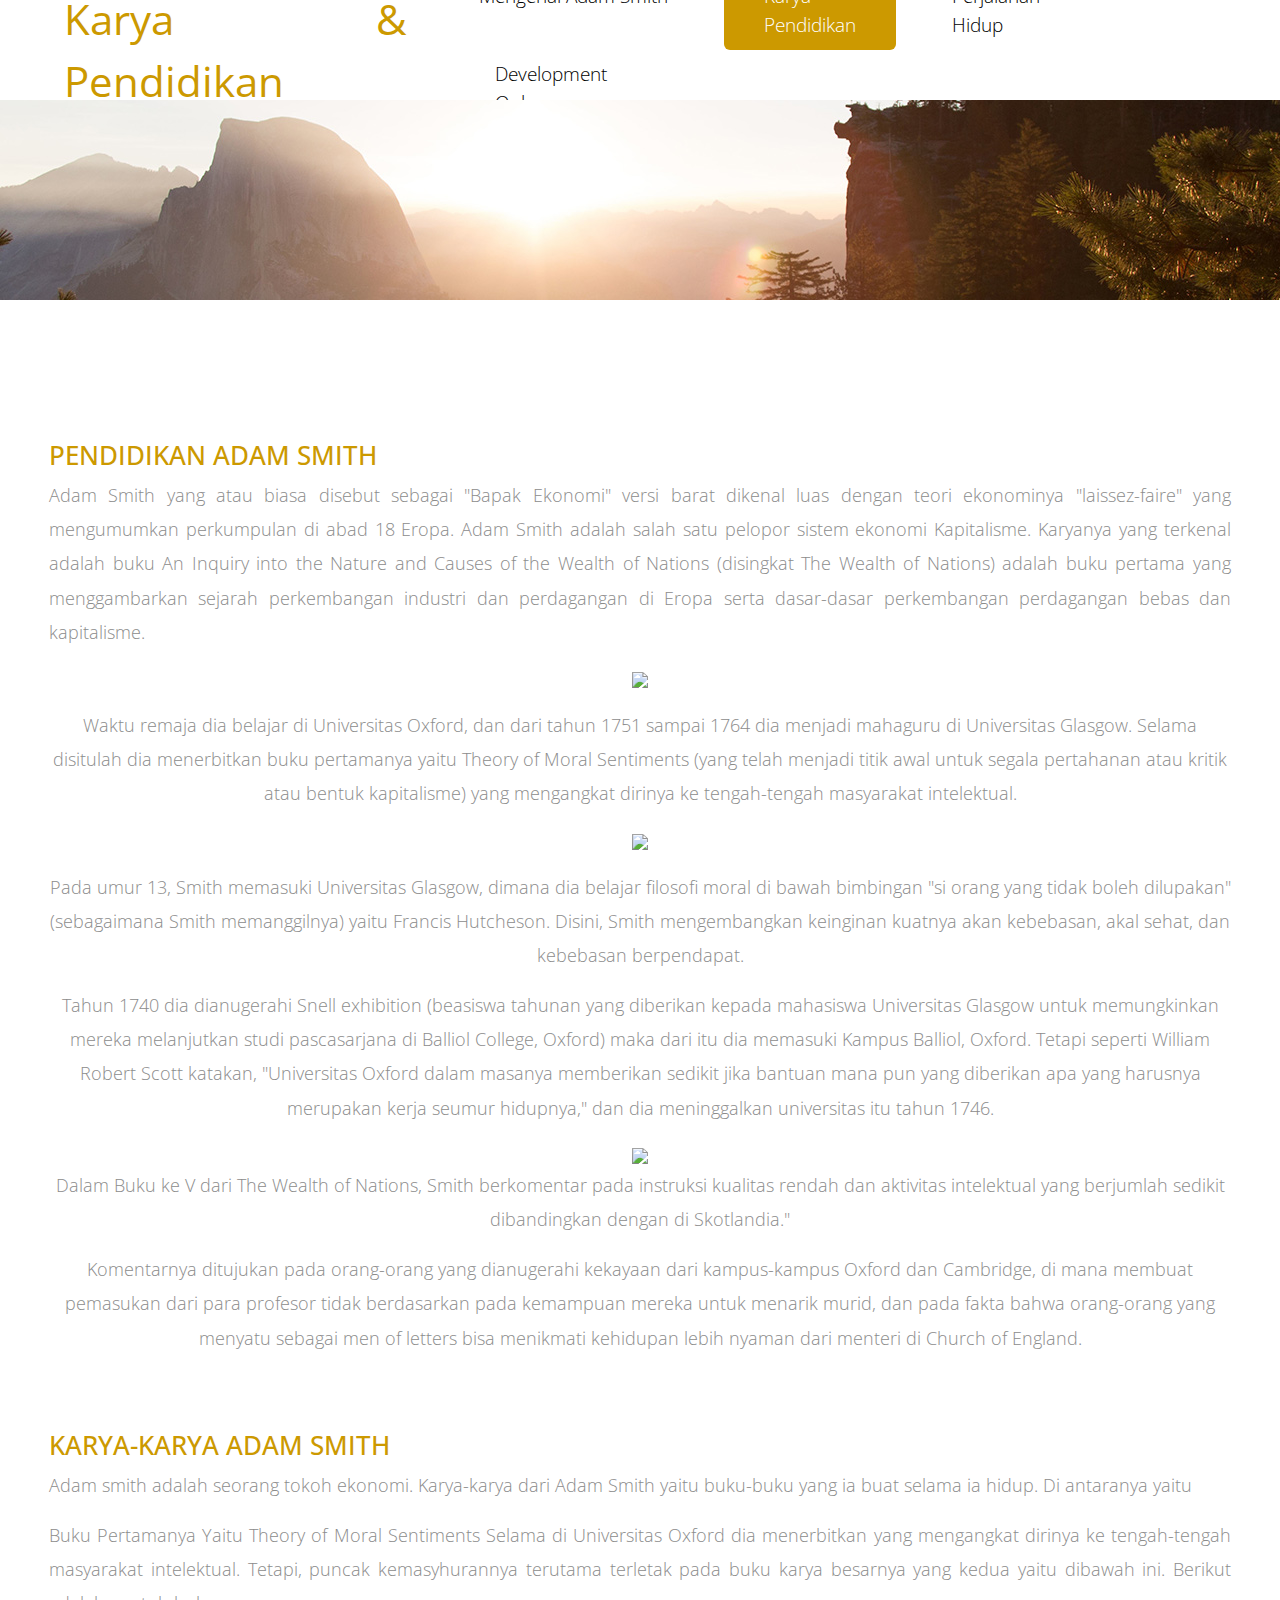
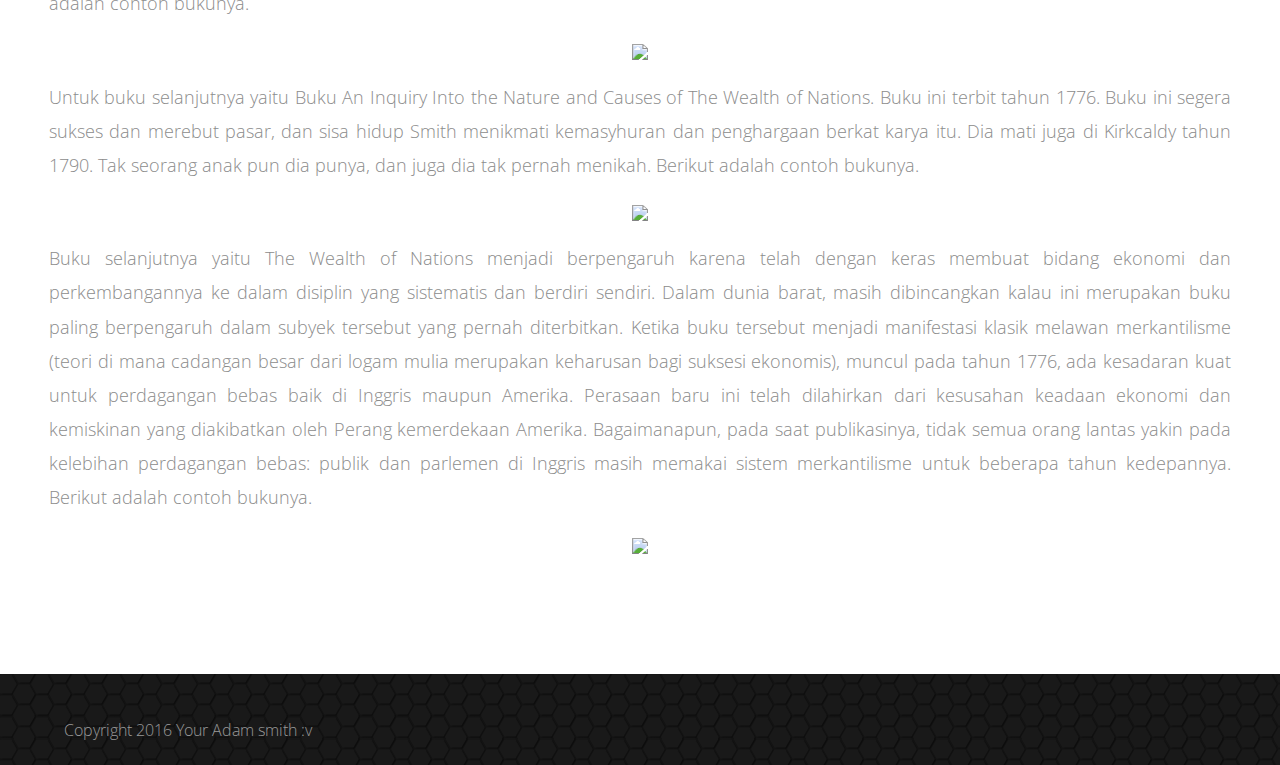
==== commit 5f15cc13: "Update about.html" ====
--- a/about.html
+++ b/about.html
@@ -78,7 +78,7 @@
                         <h3 class="tm-gold-text">PENDIDIKAN ADAM SMITH</h3>
                         <p> Adam Smith yang atau biasa disebut sebagai "Bapak Ekonomi" versi barat dikenal luas dengan teori ekonominya "laissez-faire" yang mengumumkan perkumpulan di abad 18 Eropa. Adam Smith adalah salah satu pelopor sistem ekonomi Kapitalisme. Karyanya yang terkenal adalah buku An Inquiry into the Nature and Causes of the Wealth of Nations (disingkat The Wealth of Nations) adalah buku pertama yang menggambarkan sejarah perkembangan industri dan perdagangan di Eropa serta dasar-dasar perkembangan perdagangan bebas dan kapitalisme.
 	<p><center><img src="https://images-na.ssl-images-amazon.com/images/I/519BQXYDX7L._SX316_BO1,204,203,200_.jpg" widht="350" height="350" /></p>
-  <p> Waktu remaja dia belajar di Universitas Oxford, dan dari tahun 1751 sampai 1764 dia menjadi mahaguru di Universitas Glasgow. Selama disitulah dia menerbitkan buku pertamanya yaitu Theory of Moral Sentiments (telah menjadi titik awal untuk segala pertahanan atau kritik atau bentuk kapitalisme) yang mengangkat dirinya ke tengah-tengah masyarakat intelektual. </p>
+  <p> Waktu remaja dia belajar di Universitas Oxford, dan dari tahun 1751 sampai 1764 dia menjadi mahaguru di Universitas Glasgow. Selama disitulah dia menerbitkan buku pertamanya yaitu Theory of Moral Sentiments (yang telah menjadi titik awal untuk segala pertahanan atau kritik atau bentuk kapitalisme) yang mengangkat dirinya ke tengah-tengah masyarakat intelektual. </p>
 	<p><center><img src="http://www.daftarperguruantinggi.com/wp-content/uploads/2018/06/Oxfordd.jpg" widht="350" height="350" /></p>
   <p>Pada umur 13, Smith memasuki Universitas Glasgow, dimana dia belajar filosofi moral di bawah bimbingan "si orang yang tidak boleh dilupakan" (sebagaimana Smith memanggilnya) yaitu Francis Hutcheson. Disini, Smith mengembangkan keinginan kuatnya akan kebebasan, akal sehat, dan kebebasan berpendapat.</p>
 
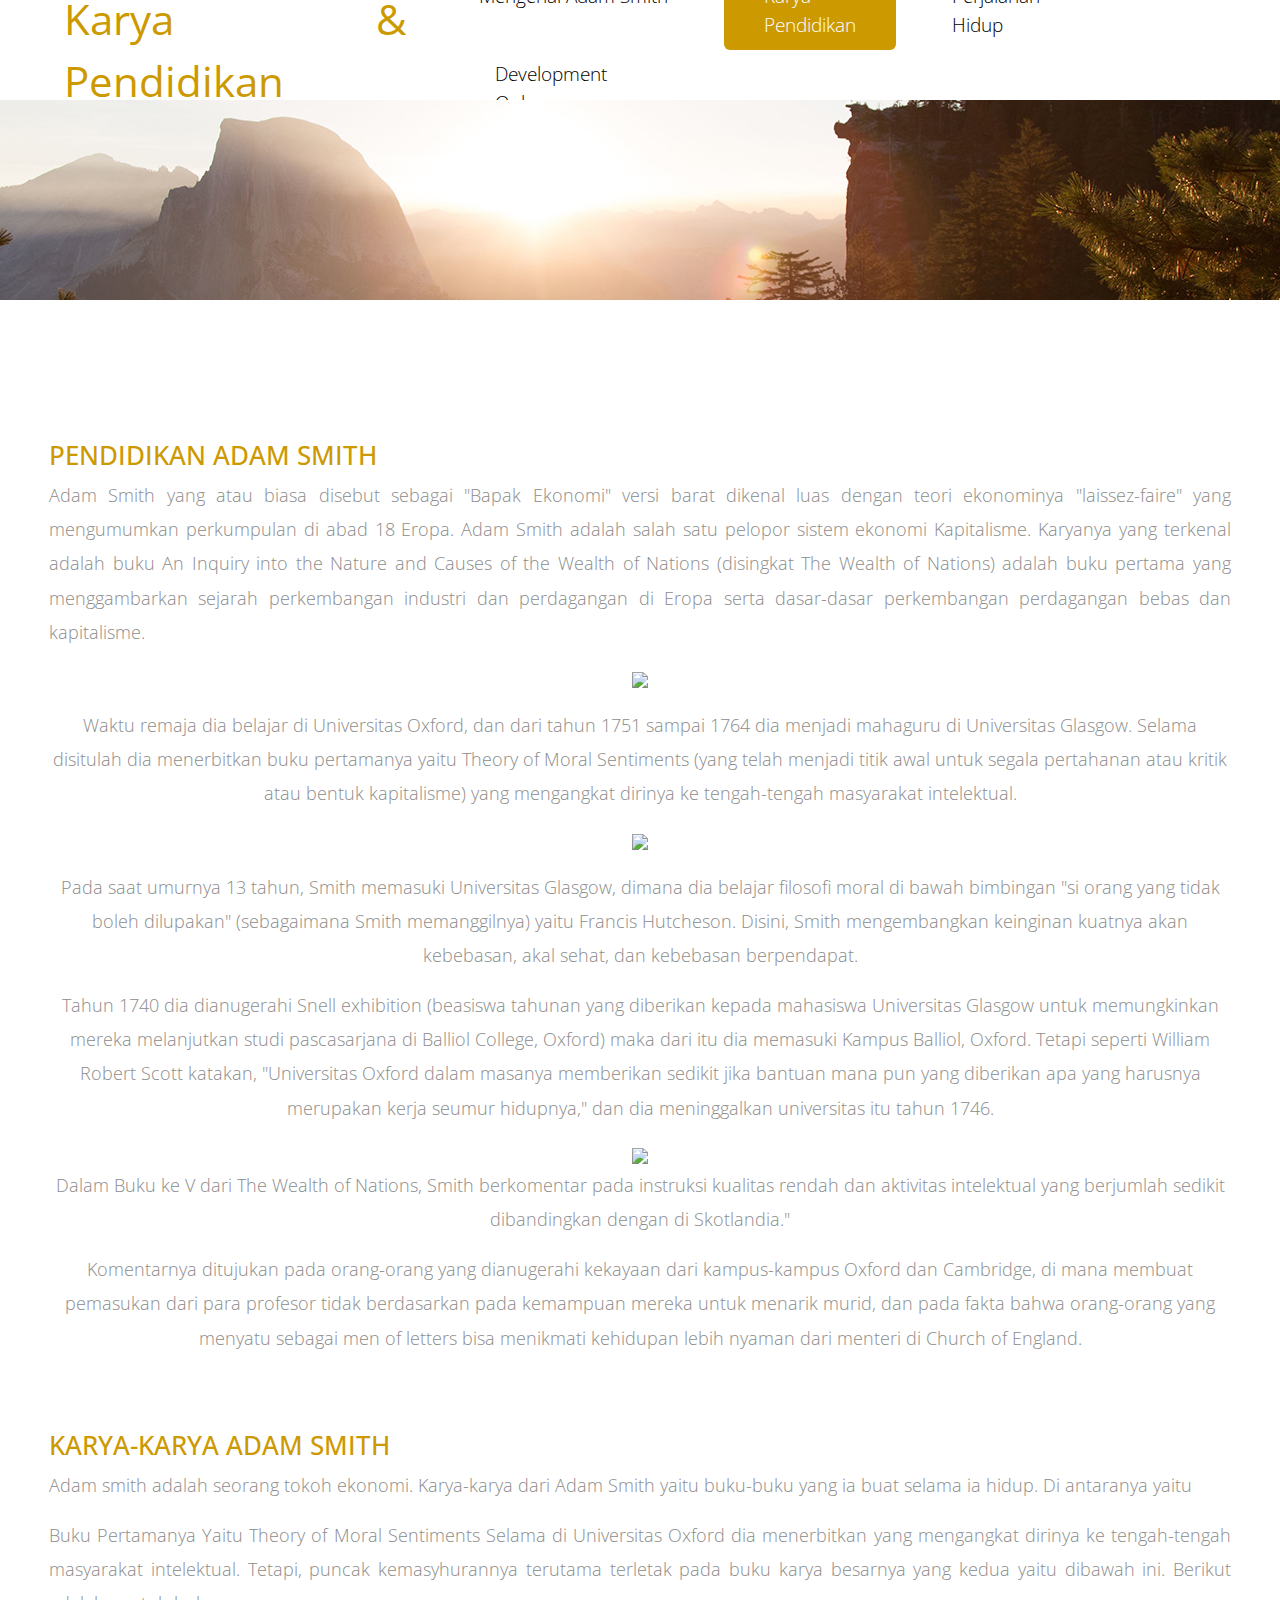
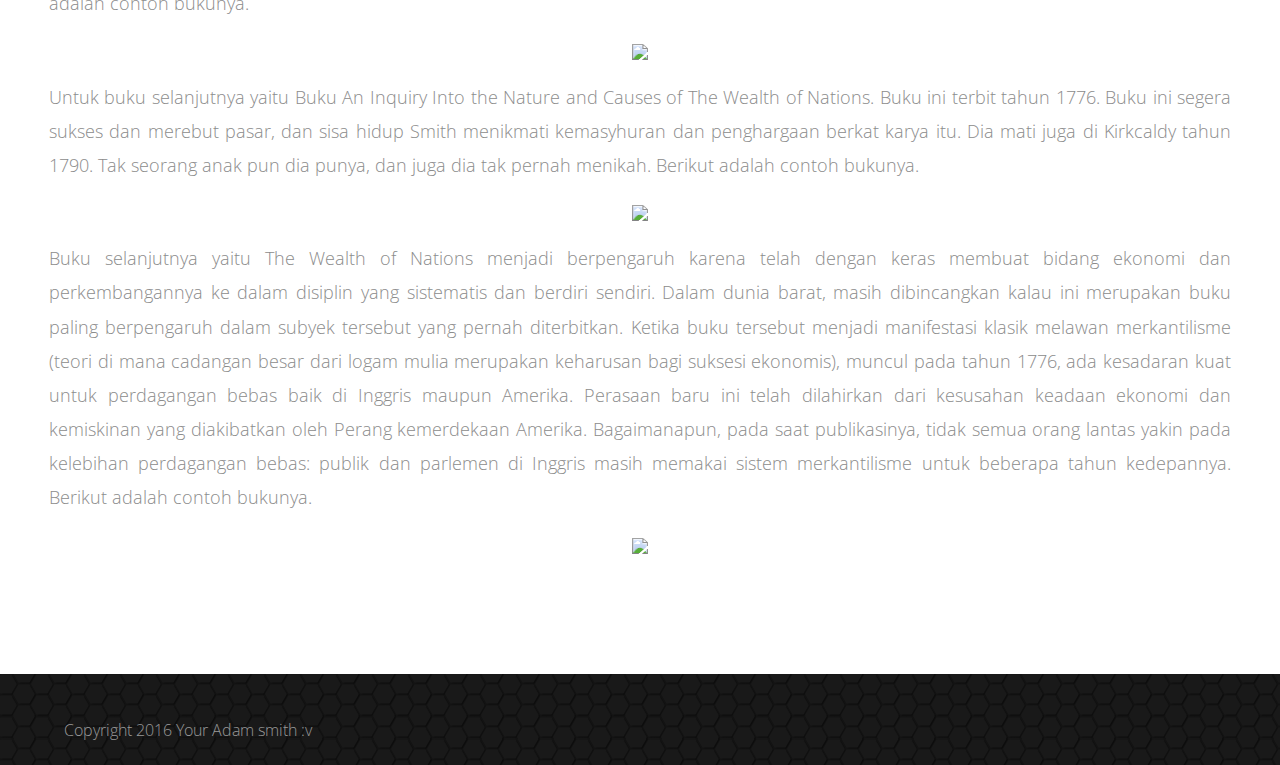
==== commit 8f044340: "Update about.html" ====
--- a/about.html
+++ b/about.html
@@ -80,7 +80,7 @@
 	<p><center><img src="https://images-na.ssl-images-amazon.com/images/I/519BQXYDX7L._SX316_BO1,204,203,200_.jpg" widht="350" height="350" /></p>
   <p> Waktu remaja dia belajar di Universitas Oxford, dan dari tahun 1751 sampai 1764 dia menjadi mahaguru di Universitas Glasgow. Selama disitulah dia menerbitkan buku pertamanya yaitu Theory of Moral Sentiments (yang telah menjadi titik awal untuk segala pertahanan atau kritik atau bentuk kapitalisme) yang mengangkat dirinya ke tengah-tengah masyarakat intelektual. </p>
 	<p><center><img src="http://www.daftarperguruantinggi.com/wp-content/uploads/2018/06/Oxfordd.jpg" widht="350" height="350" /></p>
-  <p>Pada umur 13, Smith memasuki Universitas Glasgow, dimana dia belajar filosofi moral di bawah bimbingan "si orang yang tidak boleh dilupakan" (sebagaimana Smith memanggilnya) yaitu Francis Hutcheson. Disini, Smith mengembangkan keinginan kuatnya akan kebebasan, akal sehat, dan kebebasan berpendapat.</p>
+  <p>Pada saat umurnya 13 tahun, Smith memasuki Universitas Glasgow, dimana dia belajar filosofi moral di bawah bimbingan "si orang yang tidak boleh dilupakan" (sebagaimana Smith memanggilnya) yaitu Francis Hutcheson. Disini, Smith mengembangkan keinginan kuatnya akan kebebasan, akal sehat, dan kebebasan berpendapat.</p>
 
   <p>Tahun 1740 dia dianugerahi Snell exhibition (beasiswa tahunan yang diberikan kepada mahasiswa Universitas Glasgow untuk memungkinkan mereka melanjutkan studi pascasarjana di Balliol College, Oxford) maka dari itu dia memasuki Kampus Balliol, Oxford. Tetapi seperti William Robert Scott katakan, "Universitas Oxford dalam masanya memberikan sedikit jika bantuan mana pun yang diberikan apa yang harusnya merupakan kerja seumur hidupnya," dan dia meninggalkan universitas itu tahun 1746.</p>
 	<p><center><img src="https://konsultanstudi.files.wordpress.com/2014/11/university_glasgow1.jpg" widht="350" height="350" />
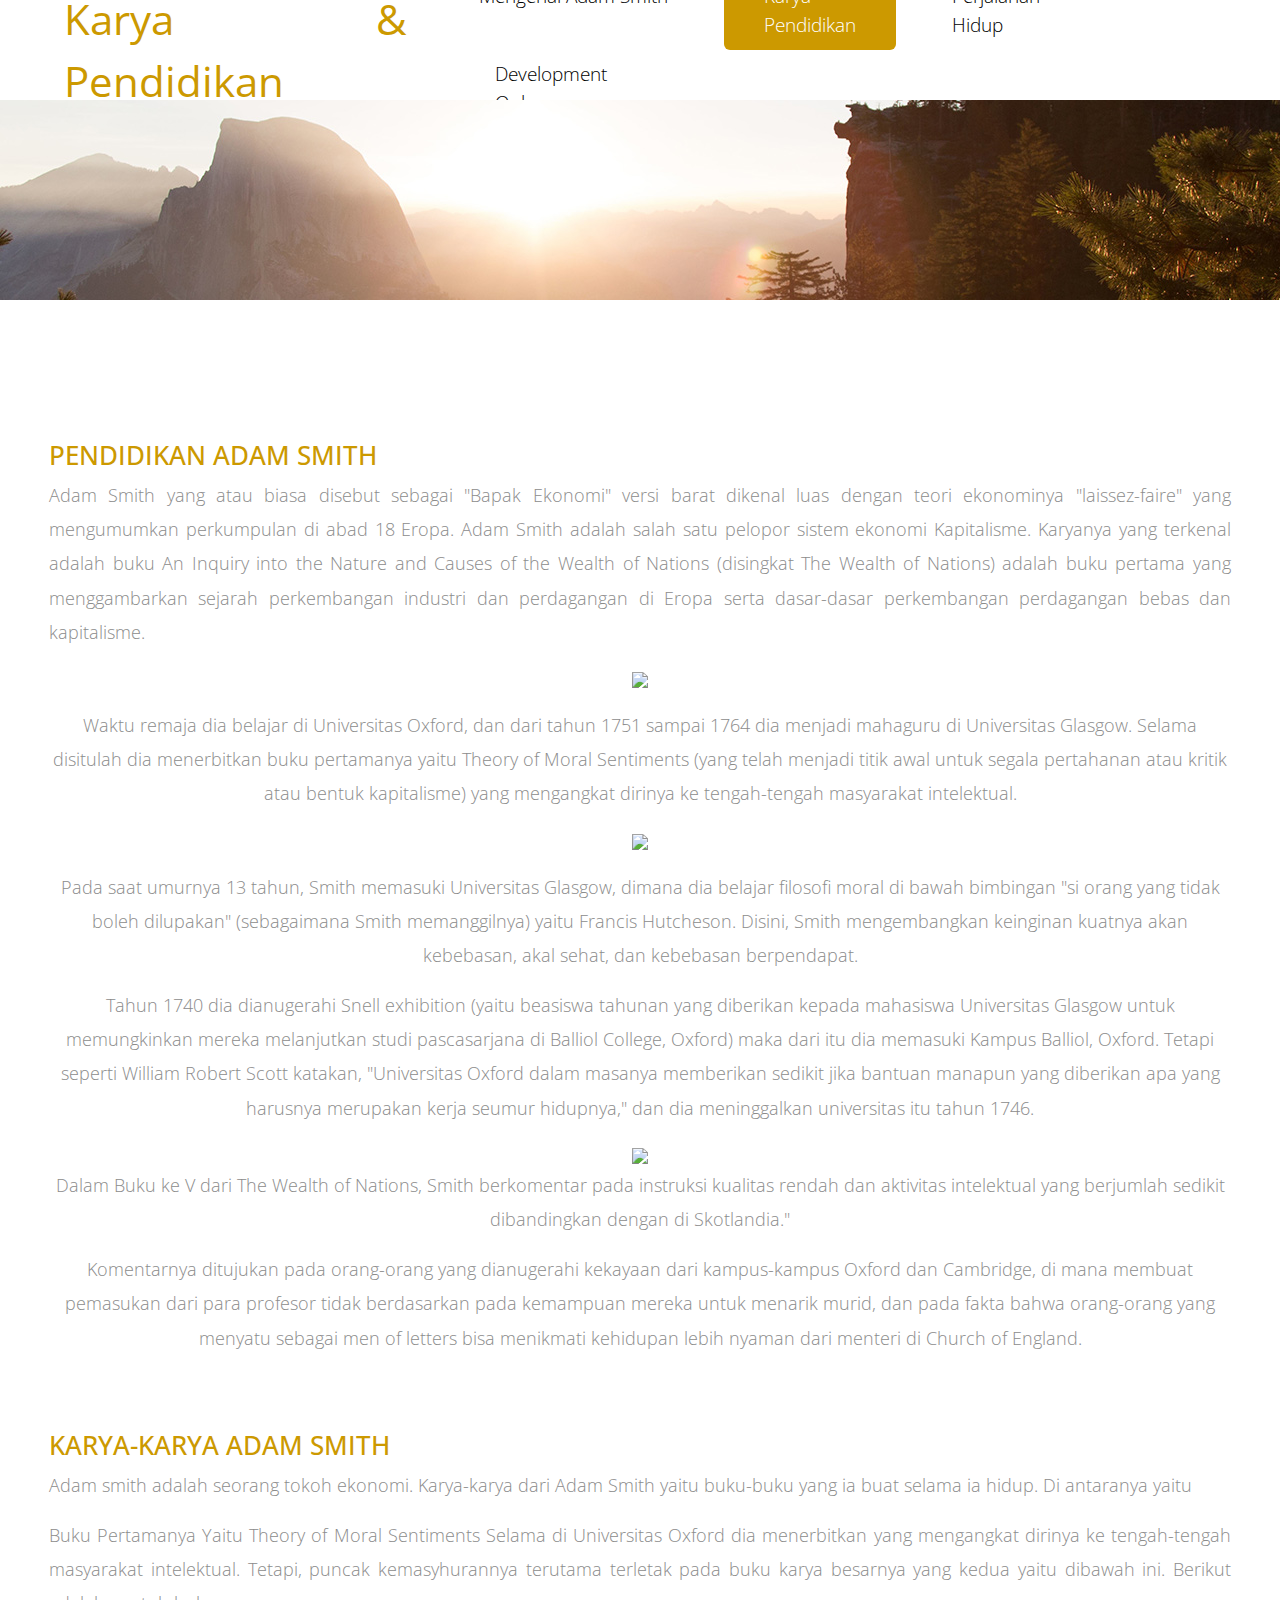
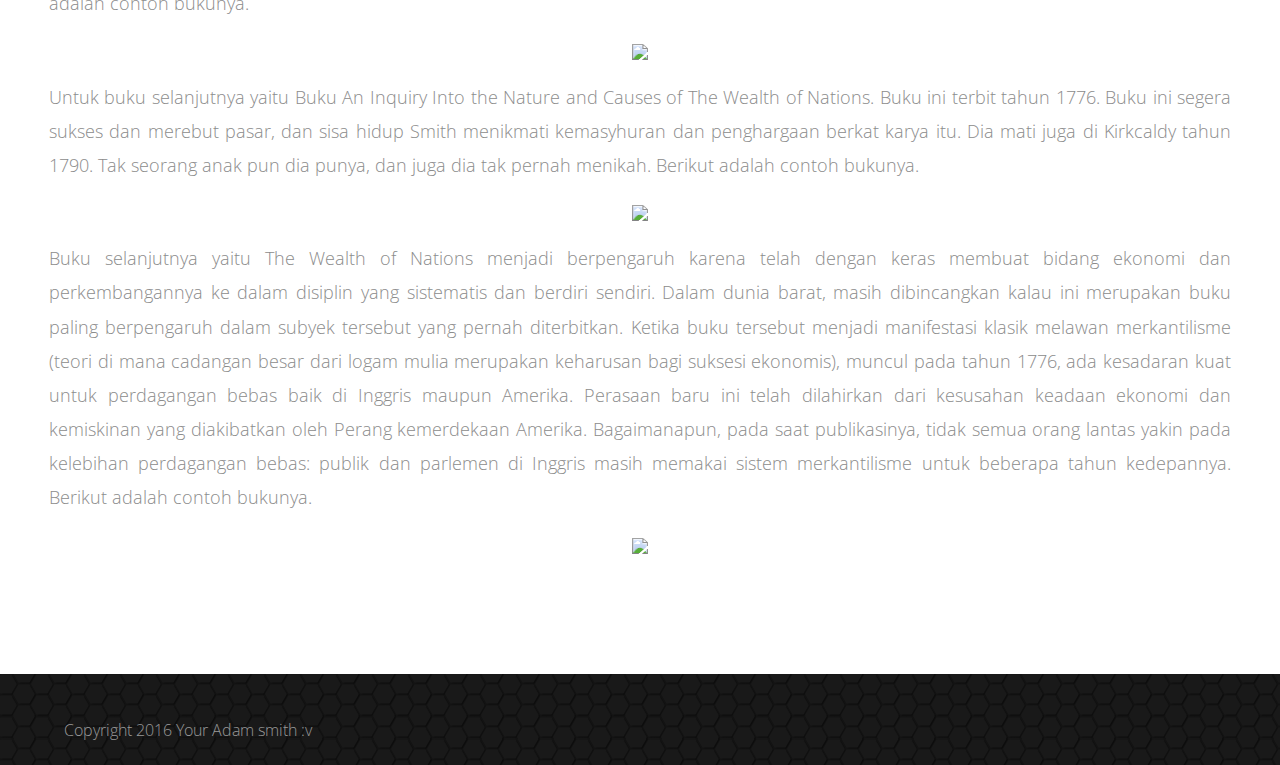
==== commit 7cb8edb2: "Update about.html" ====
--- a/about.html
+++ b/about.html
@@ -82,7 +82,7 @@
 	<p><center><img src="http://www.daftarperguruantinggi.com/wp-content/uploads/2018/06/Oxfordd.jpg" widht="350" height="350" /></p>
   <p>Pada saat umurnya 13 tahun, Smith memasuki Universitas Glasgow, dimana dia belajar filosofi moral di bawah bimbingan "si orang yang tidak boleh dilupakan" (sebagaimana Smith memanggilnya) yaitu Francis Hutcheson. Disini, Smith mengembangkan keinginan kuatnya akan kebebasan, akal sehat, dan kebebasan berpendapat.</p>
 
-  <p>Tahun 1740 dia dianugerahi Snell exhibition (beasiswa tahunan yang diberikan kepada mahasiswa Universitas Glasgow untuk memungkinkan mereka melanjutkan studi pascasarjana di Balliol College, Oxford) maka dari itu dia memasuki Kampus Balliol, Oxford. Tetapi seperti William Robert Scott katakan, "Universitas Oxford dalam masanya memberikan sedikit jika bantuan mana pun yang diberikan apa yang harusnya merupakan kerja seumur hidupnya," dan dia meninggalkan universitas itu tahun 1746.</p>
+  <p>Tahun 1740 dia dianugerahi Snell exhibition (yaitu beasiswa tahunan yang diberikan kepada mahasiswa Universitas Glasgow untuk memungkinkan mereka melanjutkan studi pascasarjana di Balliol College, Oxford) maka dari itu dia memasuki Kampus Balliol, Oxford. Tetapi seperti William Robert Scott katakan, "Universitas Oxford dalam masanya memberikan sedikit jika bantuan manapun yang diberikan apa yang harusnya merupakan kerja seumur hidupnya," dan dia meninggalkan universitas itu tahun 1746.</p>
 	<p><center><img src="https://konsultanstudi.files.wordpress.com/2014/11/university_glasgow1.jpg" widht="350" height="350" />
   <p>Dalam Buku ke V dari The Wealth of Nations, Smith berkomentar pada instruksi kualitas rendah dan aktivitas intelektual yang berjumlah sedikit dibandingkan dengan di Skotlandia." </p>
 
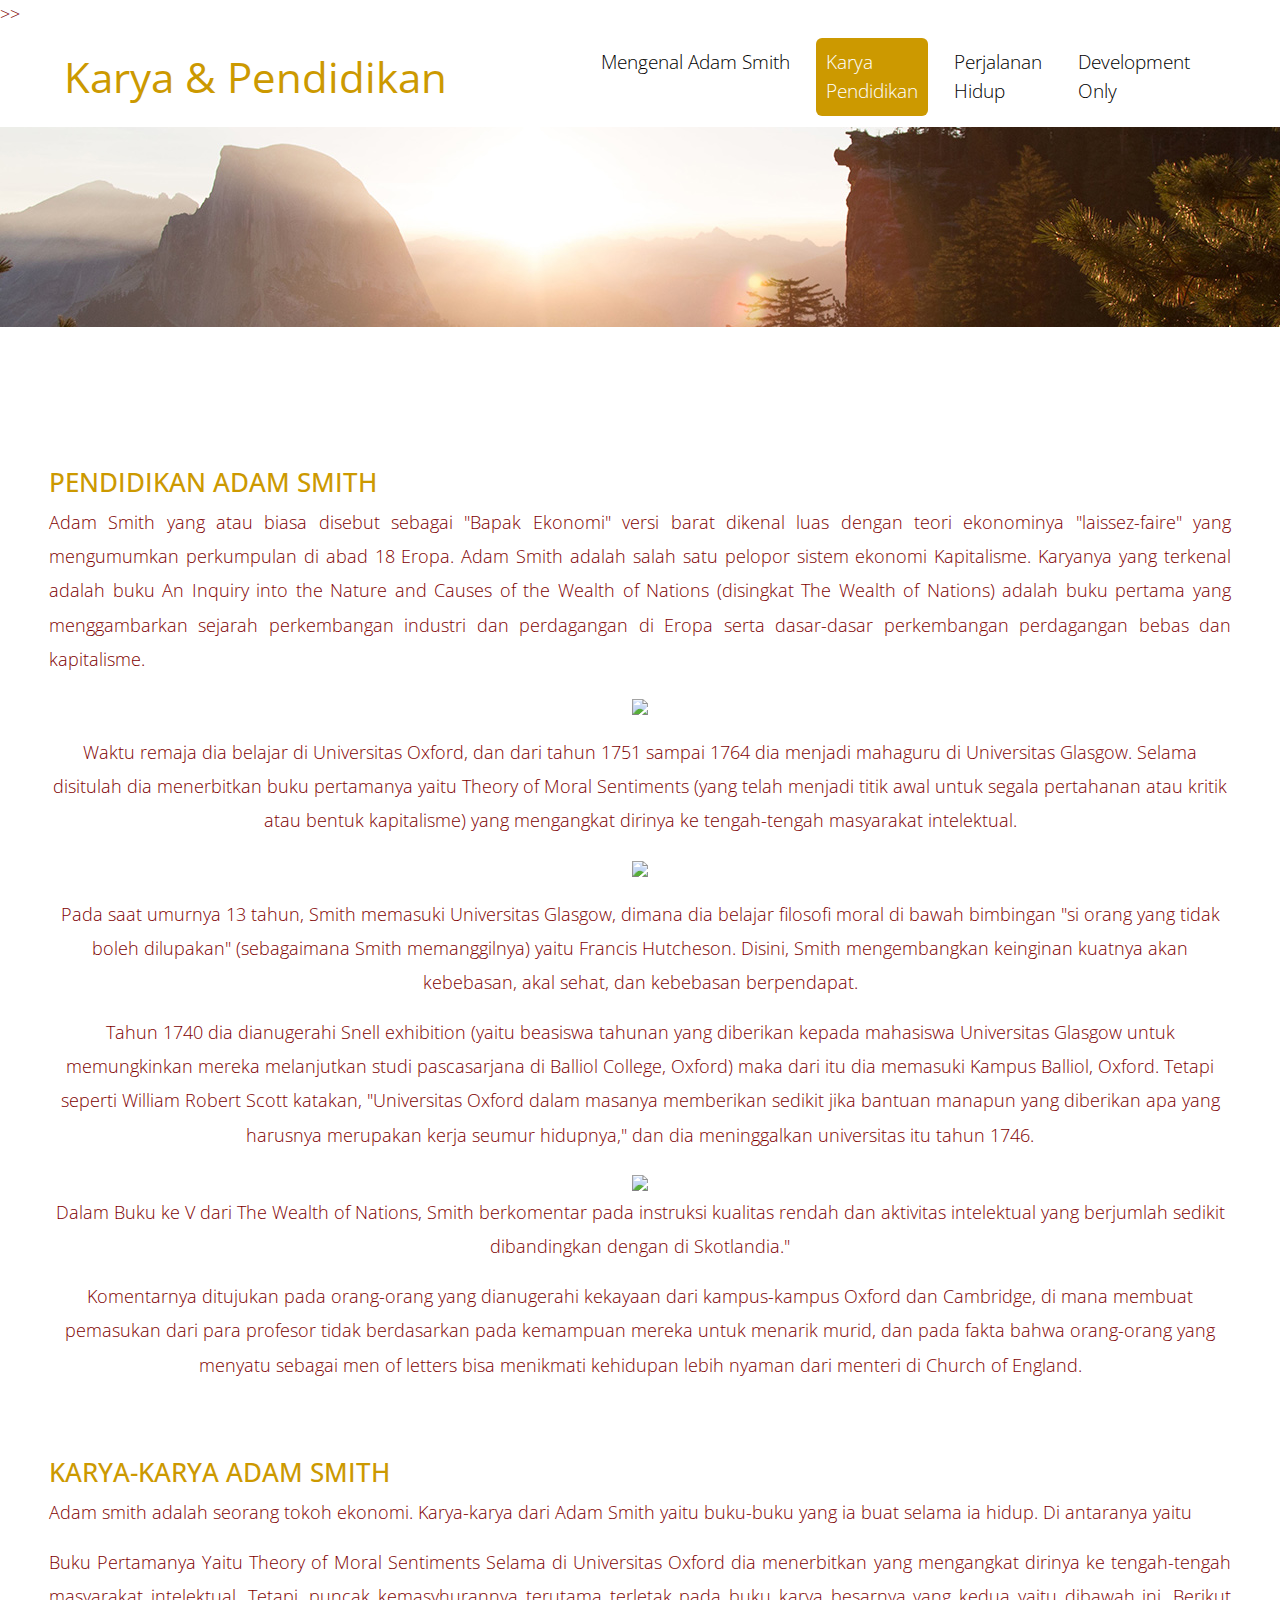
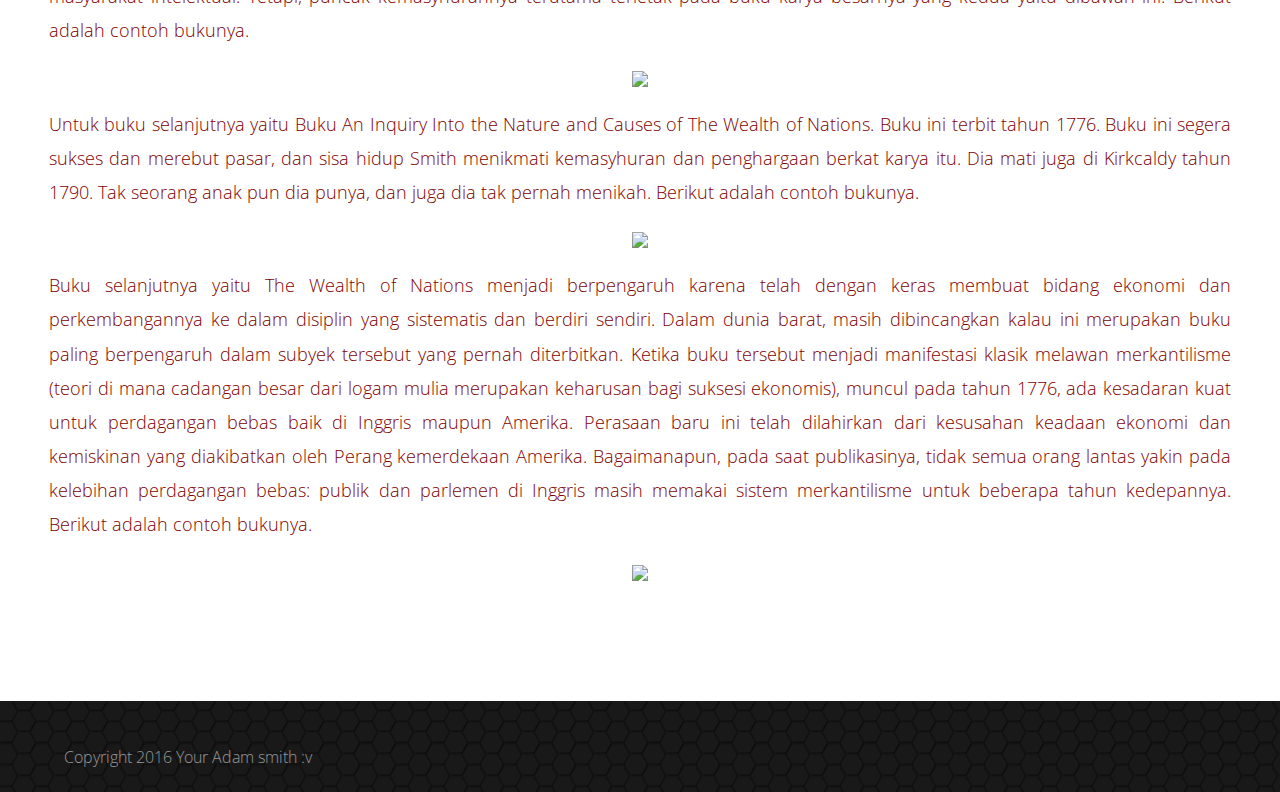
==== commit b80971bb: "Update about.html" ====
--- a/about.html
+++ b/about.html
@@ -23,7 +23,7 @@
           <![endif]-->
 </head>
 
-    <body>
+     <body style="background-image:url('https://media.gowallpaper.co.uk/media/catalog/product/a/r/arthouse_bari_damask_champagne_glitter_wallpaper_291901.jpg');">>>
        
         <div class="tm-header">
             <div class="container-fluid">
--- a/css/templatemo-style.css
+++ b/css/templatemo-style.css
@@ -7,7 +7,7 @@
 -----------------------------*/
 
 body {
-	color: #8c8c8c;
+	color: hsl(0, 100%, 25%);
 	font-family: 'Open Sans', Helvetica, Arial, sans-serif;
 	font-size: 18px;
 	font-weight: 300;
@@ -64,7 +64,7 @@
 .navbar-nav .nav-link {
 	border-radius: 6px;
 	color: black;
-	padding: 10px 40px;
+	padding: 10px 10px;
 }
 
 .nav-item.active .nav-link,
